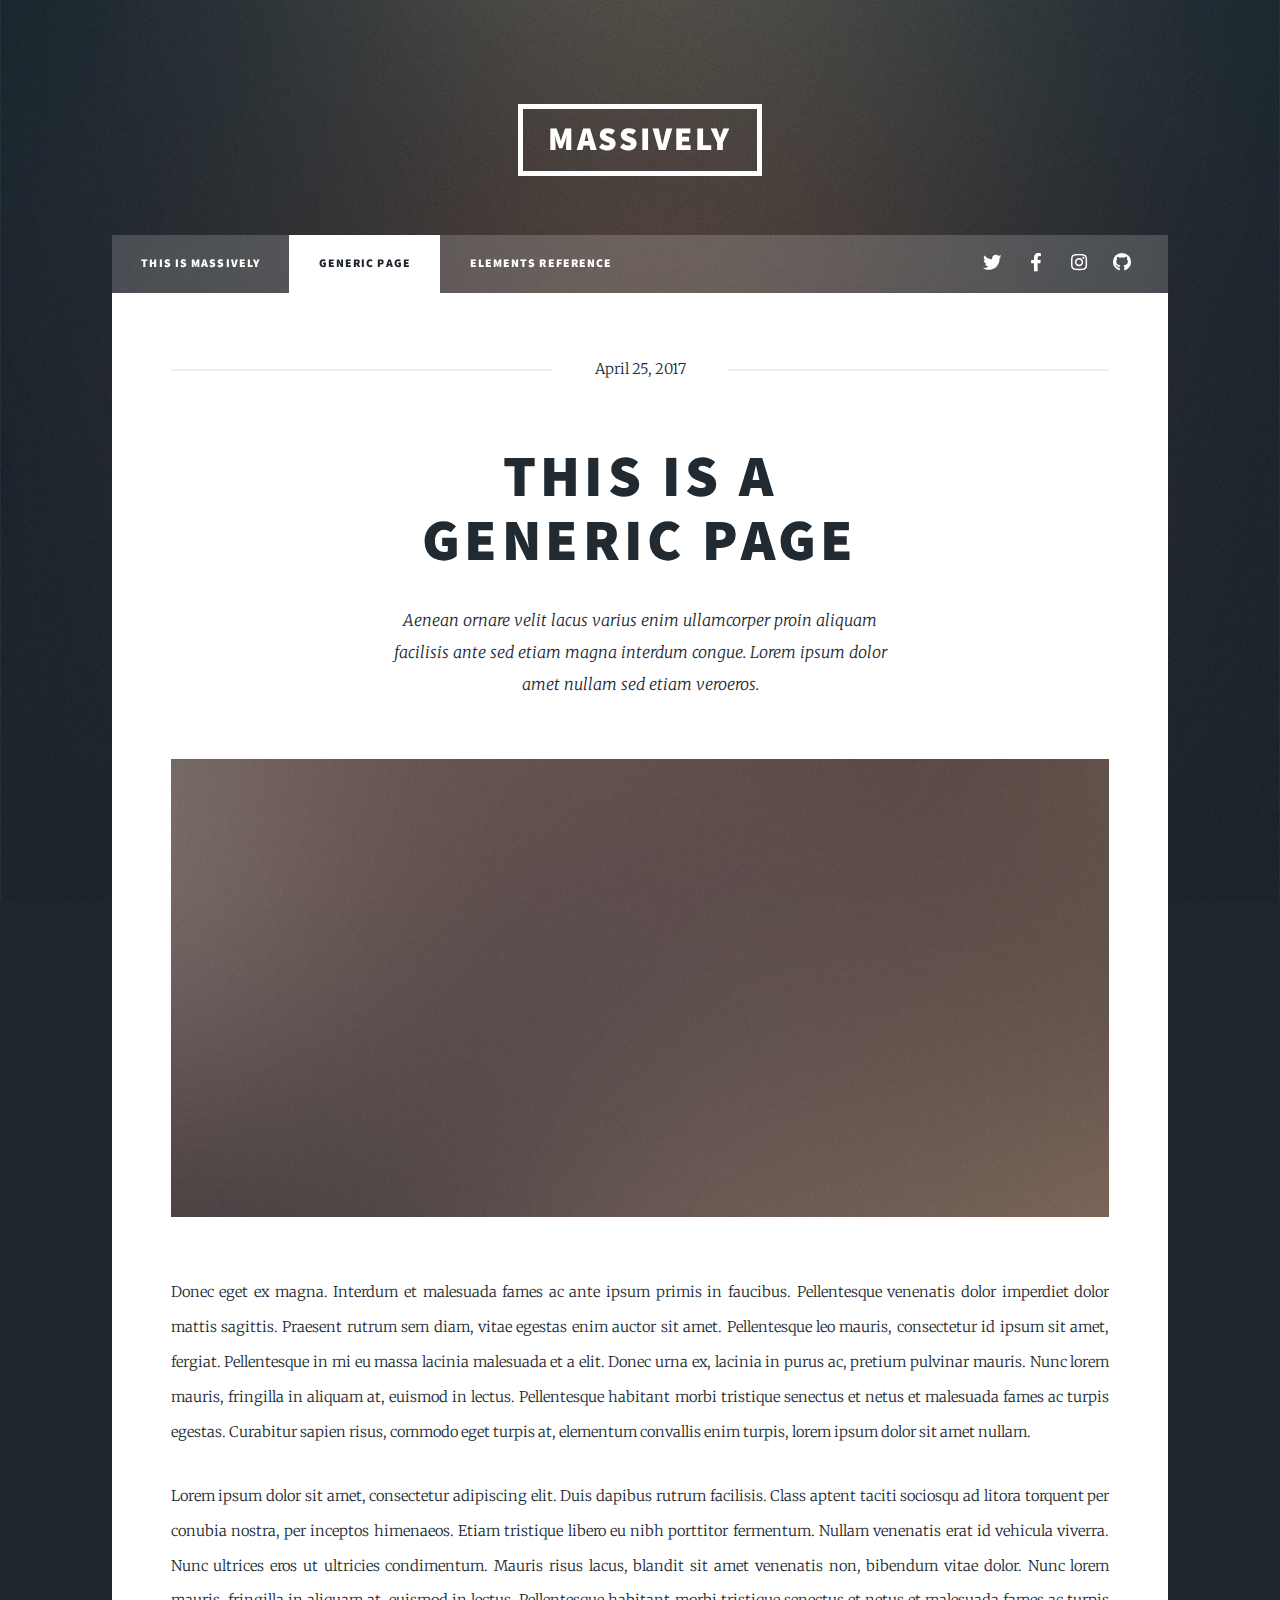
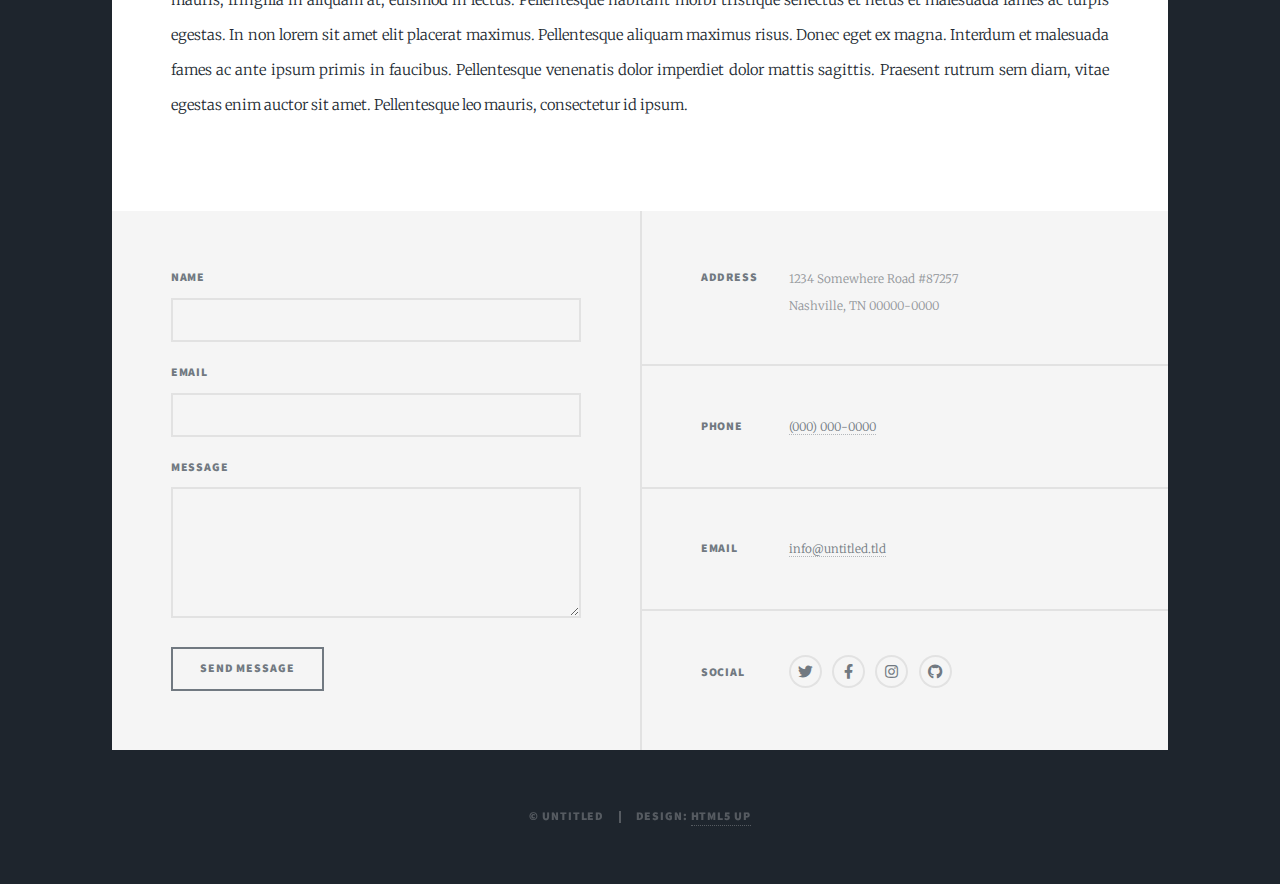
==== generic.html @ 21f93334 "Add files via upload" ====
<!DOCTYPE HTML>
<!--
	Massively by HTML5 UP
	html5up.net | @ajlkn
	Free for personal and commercial use under the CCA 3.0 license (html5up.net/license)
-->
<html>
	<head>
		<title>Generic Page - Massively by HTML5 UP</title>
		<meta charset="utf-8" />
		<meta name="viewport" content="width=device-width, initial-scale=1, user-scalable=no" />
		<link rel="stylesheet" href="assets/css/main.css" />
		<noscript><link rel="stylesheet" href="assets/css/noscript.css" /></noscript>
	</head>
	<body class="is-preload">

		<!-- Wrapper -->
			<div id="wrapper">

				<!-- Header -->
					<header id="header">
						<a href="index.html" class="logo">Massively</a>
					</header>

				<!-- Nav -->
					<nav id="nav">
						<ul class="links">
							<li><a href="index.html">This is Massively</a></li>
							<li class="active"><a href="generic.html">Generic Page</a></li>
							<li><a href="elements.html">Elements Reference</a></li>
						</ul>
						<ul class="icons">
							<li><a href="#" class="icon brands fa-twitter"><span class="label">Twitter</span></a></li>
							<li><a href="#" class="icon brands fa-facebook-f"><span class="label">Facebook</span></a></li>
							<li><a href="#" class="icon brands fa-instagram"><span class="label">Instagram</span></a></li>
							<li><a href="#" class="icon brands fa-github"><span class="label">GitHub</span></a></li>
						</ul>
					</nav>

				<!-- Main -->
					<div id="main">

						<!-- Post -->
							<section class="post">
								<header class="major">
									<span class="date">April 25, 2017</span>
									<h1>This is a<br />
									Generic Page</h1>
									<p>Aenean ornare velit lacus varius enim ullamcorper proin aliquam<br />
									facilisis ante sed etiam magna interdum congue. Lorem ipsum dolor<br />
									amet nullam sed etiam veroeros.</p>
								</header>
								<div class="image main"><img src="images/pic01.jpg" alt="" /></div>
								<p>Donec eget ex magna. Interdum et malesuada fames ac ante ipsum primis in faucibus. Pellentesque venenatis dolor imperdiet dolor mattis sagittis. Praesent rutrum sem diam, vitae egestas enim auctor sit amet. Pellentesque leo mauris, consectetur id ipsum sit amet, fergiat. Pellentesque in mi eu massa lacinia malesuada et a elit. Donec urna ex, lacinia in purus ac, pretium pulvinar mauris. Nunc lorem mauris, fringilla in aliquam at, euismod in lectus. Pellentesque habitant morbi tristique senectus et netus et malesuada fames ac turpis egestas. Curabitur sapien risus, commodo eget turpis at, elementum convallis enim turpis, lorem ipsum dolor sit amet nullam.</p>
								<p>Lorem ipsum dolor sit amet, consectetur adipiscing elit. Duis dapibus rutrum facilisis. Class aptent taciti sociosqu ad litora torquent per conubia nostra, per inceptos himenaeos. Etiam tristique libero eu nibh porttitor fermentum. Nullam venenatis erat id vehicula viverra. Nunc ultrices eros ut ultricies condimentum. Mauris risus lacus, blandit sit amet venenatis non, bibendum vitae dolor. Nunc lorem mauris, fringilla in aliquam at, euismod in lectus. Pellentesque habitant morbi tristique senectus et netus et malesuada fames ac turpis egestas. In non lorem sit amet elit placerat maximus. Pellentesque aliquam maximus risus. Donec eget ex magna. Interdum et malesuada fames ac ante ipsum primis in faucibus. Pellentesque venenatis dolor imperdiet dolor mattis sagittis. Praesent rutrum sem diam, vitae egestas enim auctor sit amet. Pellentesque leo mauris, consectetur id ipsum.</p>
							</section>

					</div>

				<!-- Footer -->
					<footer id="footer">
						<section>
							<form method="post" action="#">
								<div class="fields">
									<div class="field">
										<label for="name">Name</label>
										<input type="text" name="name" id="name" />
									</div>
									<div class="field">
										<label for="email">Email</label>
										<input type="text" name="email" id="email" />
									</div>
									<div class="field">
										<label for="message">Message</label>
										<textarea name="message" id="message" rows="3"></textarea>
									</div>
								</div>
								<ul class="actions">
									<li><input type="submit" value="Send Message" /></li>
								</ul>
							</form>
						</section>
						<section class="split contact">
							<section class="alt">
								<h3>Address</h3>
								<p>1234 Somewhere Road #87257<br />
								Nashville, TN 00000-0000</p>
							</section>
							<section>
								<h3>Phone</h3>
								<p><a href="#">(000) 000-0000</a></p>
							</section>
							<section>
								<h3>Email</h3>
								<p><a href="#">info@untitled.tld</a></p>
							</section>
							<section>
								<h3>Social</h3>
								<ul class="icons alt">
									<li><a href="#" class="icon brands alt fa-twitter"><span class="label">Twitter</span></a></li>
									<li><a href="#" class="icon brands alt fa-facebook-f"><span class="label">Facebook</span></a></li>
									<li><a href="#" class="icon brands alt fa-instagram"><span class="label">Instagram</span></a></li>
									<li><a href="#" class="icon brands alt fa-github"><span class="label">GitHub</span></a></li>
								</ul>
							</section>
						</section>
					</footer>

				<!-- Copyright -->
					<div id="copyright">
						<ul><li>&copy; Untitled</li><li>Design: <a href="https://html5up.net">HTML5 UP</a></li></ul>
					</div>

			</div>

		<!-- Scripts -->
			<script src="assets/js/jquery.min.js"></script>
			<script src="assets/js/jquery.scrollex.min.js"></script>
			<script src="assets/js/jquery.scrolly.min.js"></script>
			<script src="assets/js/browser.min.js"></script>
			<script src="assets/js/breakpoints.min.js"></script>
			<script src="assets/js/util.js"></script>
			<script src="assets/js/main.js"></script>

	</body>
</html>
---- assets/css/main.css ----
@import url(fontawesome-all.min.css);
@import url("https://fonts.googleapis.com/css?family=Merriweather:300,700,300italic,700italic|Source+Sans+Pro:900");

/*
	Massively by HTML5 UP
	html5up.net | @ajlkn
	Free for personal and commercial use under the CCA 3.0 license (html5up.net/license)
*/

html, body, div, span, applet, object,
iframe, h1, h2, h3, h4, h5, h6, p, blockquote,
pre, a, abbr, acronym, address, big, cite,
code, del, dfn, em, img, ins, kbd, q, s, samp,
small, strike, strong, sub, sup, tt, var, b,
u, i, center, dl, dt, dd, ol, ul, li, fieldset,
form, label, legend, table, caption, tbody,
tfoot, thead, tr, th, td, article, aside,
canvas, details, embed, figure, figcaption,
footer, header, hgroup, menu, nav, output, ruby,
section, summary, time, mark, audio, video {
	margin: 0;
	padding: 0;
	border: 0;
	font-size: 100%;
	font: inherit;
	vertical-align: baseline;}

article, aside, details, figcaption, figure,
footer, header, hgroup, menu, nav, section {
	display: block;}

body {
	line-height: 1;
}

ol, ul {
	list-style: none;
}

blockquote, q {
	quotes: none;
}

	blockquote:before, blockquote:after, q:before, q:after {
		content: '';
		content: none;
	}

table {
	border-collapse: collapse;
	border-spacing: 0;
}

body {
	-webkit-text-size-adjust: none;
}

mark {
	background-color: transparent;
	color: inherit;
}

input::-moz-focus-inner {
	border: 0;
	padding: 0;
}

input, select, textarea {
	-moz-appearance: none;
	-webkit-appearance: none;
	-ms-appearance: none;
	appearance: none;
}

/* Basic */

	@-ms-viewport {
		width: device-width;
	}

	body {
		-ms-overflow-style: scrollbar;
	}

	@media screen and (max-width: 480px) {

		html, body {
			min-width: 320px;
		}

	}

	html {
		box-sizing: border-box;
	}

	*, *:before, *:after {
		box-sizing: inherit;
	}

	body {
		background-color: #1e252d;
	}

		body.is-preload *, body.is-preload *:before, body.is-preload *:after {
			-moz-animation: none !important;
			-webkit-animation: none !important;
			-ms-animation: none !important;
			animation: none !important;
			-moz-transition: none !important;
			-webkit-transition: none !important;
			-ms-transition: none !important;
			transition: none !important;
		}

/* Type */

	html {
		font-size: 16pt;
	}

		@media screen and (max-width: 1680px) {

			html {
				font-size: 12pt;
			}

		}

		@media screen and (max-width: 1280px) {

			html {
				font-size: 11pt;
			}

		}

		@media screen and (max-width: 360px) {

			html {
				font-size: 10pt;
			}

		}

	body {
		color: #212931;
	}

	body, input, select, textarea {
		font-family: "Merriweather", Georgia, serif;
		font-weight: 300;
		font-size: 1rem;
		line-height: 2.375;
	}

	a {
		-moz-transition: color 0.2s ease-in-out, background-color 0.2s ease-in-out, border-color 0.2s ease-in-out, box-shadow 0.2s ease-in-out;
		-webkit-transition: color 0.2s ease-in-out, background-color 0.2s ease-in-out, border-color 0.2s ease-in-out, box-shadow 0.2s ease-in-out;
		-ms-transition: color 0.2s ease-in-out, background-color 0.2s ease-in-out, border-color 0.2s ease-in-out, box-shadow 0.2s ease-in-out;
		transition: color 0.2s ease-in-out, background-color 0.2s ease-in-out, border-color 0.2s ease-in-out, box-shadow 0.2s ease-in-out;
		border-bottom: dotted 1px;
		text-decoration: none;
	}

		a:hover {
			border-bottom-color: transparent;
		}

	strong, b {
		font-weight: 600;
	}

	em, i {
		font-style: italic;
	}

	p {
		text-align: justify;
		margin: 0 0 2rem 0;
	}

	h1, h2, h3, h4, h5, h6 {
		font-family: "Source Sans Pro", Helvetica, sans-serif;
		font-weight: 900;
		line-height: 1.5;
		letter-spacing: 0.075em;
		text-transform: uppercase;
		margin: 0 0 1rem 0;
	}

		h1 a, h2 a, h3 a, h4 a, h5 a, h6 a {
			border-bottom: 0;
			color: inherit;
			text-decoration: none;
		}

	h1 {
		font-size: 4rem;
		line-height: 1.1;
		margin: 0 0 2rem 0;
	}

	h2 {
		font-size: 1.75rem;
		line-height: 1.3;
		margin: 0 0 1.5rem 0;
	}

	h3 {
		font-size: 1.25rem;
		margin: 0 0 1.5rem 0;
	}

	h4 {
		font-size: 1rem;
	}

	h5 {
		font-size: 0.9rem;
	}

	h6 {
		font-size: 0.8rem;
	}

	sub {
		font-size: 0.8rem;
		position: relative;
		top: 0.5rem;
	}

	sup {
		font-size: 0.8rem;
		position: relative;
		top: -0.5rem;
	}

	blockquote {
		border-left: solid 4px;
		font-style: italic;
		margin: 0 0 2rem 0;
		padding: 0.5rem 0 0.5rem 2rem;
	}

	code {
		border: solid 2px;
		font-family: "Courier New", monospace;
		font-size: 0.9rem;
		margin: 0 0.25rem;
		padding: 0.25rem 0.65rem;
	}

	pre {
		-webkit-overflow-scrolling: touch;
		font-family: "Courier New", monospace;
		font-size: 0.9rem;
		margin: 0 0 2rem 0;
	}

		pre code {
			display: block;
			line-height: 1.75;
			padding: 1rem 1.5rem;
			overflow-x: auto;
		}

	hr {
		border: 0;
		border-bottom: solid 2px;
		margin: 3rem 0;
	}

		hr.major {
			margin: 5rem 0;
		}

	.align-left {
		text-align: left;
	}

	.align-center {
		text-align: center;
	}

	.align-right {
		text-align: right;
	}

	input, select, textarea {
		color: #212931;
	}

	a {
		color: #212931;
		border-bottom-color: rgba(33, 41, 49, 0.5);
	}

		a:hover {
			border-bottom-color: transparent;
			color: #18bfef !important;
		}

	strong, b {
		color: #212931;
	}

	h1, h2, h3, h4, h5, h6 {
		color: #212931;
	}

	blockquote {
		border-left-color: #eeeeee;
	}

	code {
		background: rgba(220, 220, 220, 0.25);
		border-color: #eeeeee;
	}

	hr {
		border-bottom-color: #eeeeee;
	}

/* Row */

	.row {
		display: flex;
		flex-wrap: wrap;
		box-sizing: border-box;
		align-items: stretch;
	}

		.row > * {
			box-sizing: border-box;
		}

		.row.gtr-uniform > * > :last-child {
			margin-bottom: 0;
		}

		.row.aln-left {
			justify-content: flex-start;
		}

		.row.aln-center {
			justify-content: center;
		}

		.row.aln-right {
			justify-content: flex-end;
		}

		.row.aln-top {
			align-items: flex-start;
		}

		.row.aln-middle {
			align-items: center;
		}

		.row.aln-bottom {
			align-items: flex-end;
		}

		.row > .imp {
			order: -1;
		}

		.row > .col-1 {
			width: 8.33333%;
		}

		.row > .off-1 {
			margin-left: 8.33333%;
		}

		.row > .col-2 {
			width: 16.66667%;
		}

		.row > .off-2 {
			margin-left: 16.66667%;
		}

		.row > .col-3 {
			width: 25%;
		}

		.row > .off-3 {
			margin-left: 25%;
		}

		.row > .col-4 {
			width: 33.33333%;
		}

		.row > .off-4 {
			margin-left: 33.33333%;
		}

		.row > .col-5 {
			width: 41.66667%;
		}

		.row > .off-5 {
			margin-left: 41.66667%;
		}

		.row > .col-6 {
			width: 50%;
		}

		.row > .off-6 {
			margin-left: 50%;
		}

		.row > .col-7 {
			width: 58.33333%;
		}

		.row > .off-7 {
			margin-left: 58.33333%;
		}

		.row > .col-8 {
			width: 66.66667%;
		}

		.row > .off-8 {
			margin-left: 66.66667%;
		}

		.row > .col-9 {
			width: 75%;
		}

		.row > .off-9 {
			margin-left: 75%;
		}

		.row > .col-10 {
			width: 83.33333%;
		}

		.row > .off-10 {
			margin-left: 83.33333%;
		}

		.row > .col-11 {
			width: 91.66667%;
		}

		.row > .off-11 {
			margin-left: 91.66667%;
		}

		.row > .col-12 {
			width: 100%;
		}

		.row > .off-12 {
			margin-left: 100%;
		}

		.row.gtr-0 {
			margin-top: 0;
			margin-left: 0rem;
		}

			.row.gtr-0 > * {
				padding: 0 0 0 0rem;
			}

			.row.gtr-0.gtr-uniform {
				margin-top: 0rem;
			}

				.row.gtr-0.gtr-uniform > * {
					padding-top: 0rem;
				}

		.row.gtr-25 {
			margin-top: 0;
			margin-left: -0.375rem;
		}

			.row.gtr-25 > * {
				padding: 0 0 0 0.375rem;
			}

			.row.gtr-25.gtr-uniform {
				margin-top: -0.375rem;
			}

				.row.gtr-25.gtr-uniform > * {
					padding-top: 0.375rem;
				}

		.row.gtr-50 {
			margin-top: 0;
			margin-left: -0.75rem;
		}

			.row.gtr-50 > * {
				padding: 0 0 0 0.75rem;
			}

			.row.gtr-50.gtr-uniform {
				margin-top: -0.75rem;
			}

				.row.gtr-50.gtr-uniform > * {
					padding-top: 0.75rem;
				}

		.row {
			margin-top: 0;
			margin-left: -1.5rem;
		}

			.row > * {
				padding: 0 0 0 1.5rem;
			}

			.row.gtr-uniform {
				margin-top: -1.5rem;
			}

				.row.gtr-uniform > * {
					padding-top: 1.5rem;
				}

		.row.gtr-150 {
			margin-top: 0;
			margin-left: -2.25rem;
		}

			.row.gtr-150 > * {
				padding: 0 0 0 2.25rem;
			}

			.row.gtr-150.gtr-uniform {
				margin-top: -2.25rem;
			}

				.row.gtr-150.gtr-uniform > * {
					padding-top: 2.25rem;
				}

		.row.gtr-200 {
			margin-top: 0;
			margin-left: -3rem;
		}

			.row.gtr-200 > * {
				padding: 0 0 0 3rem;
			}

			.row.gtr-200.gtr-uniform {
				margin-top: -3rem;
			}

				.row.gtr-200.gtr-uniform > * {
					padding-top: 3rem;
				}

		@media screen and (max-width: 1680px) {

			.row {
				display: flex;
				flex-wrap: wrap;
				box-sizing: border-box;
				align-items: stretch;
			}

				.row > * {
					box-sizing: border-box;
				}

				.row.gtr-uniform > * > :last-child {
					margin-bottom: 0;
				}

				.row.aln-left {
					justify-content: flex-start;
				}

				.row.aln-center {
					justify-content: center;
				}

				.row.aln-right {
					justify-content: flex-end;
				}

				.row.aln-top {
					align-items: flex-start;
				}

				.row.aln-middle {
					align-items: center;
				}

				.row.aln-bottom {
					align-items: flex-end;
				}

				.row > .imp-xlarge {
					order: -1;
				}

				.row > .col-1-xlarge {
					width: 8.33333%;
				}

				.row > .off-1-xlarge {
					margin-left: 8.33333%;
				}

				.row > .col-2-xlarge {
					width: 16.66667%;
				}

				.row > .off-2-xlarge {
					margin-left: 16.66667%;
				}

				.row > .col-3-xlarge {
					width: 25%;
				}

				.row > .off-3-xlarge {
					margin-left: 25%;
				}

				.row > .col-4-xlarge {
					width: 33.33333%;
				}

				.row > .off-4-xlarge {
					margin-left: 33.33333%;
				}

				.row > .col-5-xlarge {
					width: 41.66667%;
				}

				.row > .off-5-xlarge {
					margin-left: 41.66667%;
				}

				.row > .col-6-xlarge {
					width: 50%;
				}

				.row > .off-6-xlarge {
					margin-left: 50%;
				}

				.row > .col-7-xlarge {
					width: 58.33333%;
				}

				.row > .off-7-xlarge {
					margin-left: 58.33333%;
				}

				.row > .col-8-xlarge {
					width: 66.66667%;
				}

				.row > .off-8-xlarge {
					margin-left: 66.66667%;
				}

				.row > .col-9-xlarge {
					width: 75%;
				}

				.row > .off-9-xlarge {
					margin-left: 75%;
				}

				.row > .col-10-xlarge {
					width: 83.33333%;
				}

				.row > .off-10-xlarge {
					margin-left: 83.33333%;
				}

				.row > .col-11-xlarge {
					width: 91.66667%;
				}

				.row > .off-11-xlarge {
					margin-left: 91.66667%;
				}

				.row > .col-12-xlarge {
					width: 100%;
				}

				.row > .off-12-xlarge {
					margin-left: 100%;
				}

				.row.gtr-0 {
					margin-top: 0;
					margin-left: 0rem;
				}

					.row.gtr-0 > * {
						padding: 0 0 0 0rem;
					}

					.row.gtr-0.gtr-uniform {
						margin-top: 0rem;
					}

						.row.gtr-0.gtr-uniform > * {
							padding-top: 0rem;
						}

				.row.gtr-25 {
					margin-top: 0;
					margin-left: -0.375rem;
				}

					.row.gtr-25 > * {
						padding: 0 0 0 0.375rem;
					}

					.row.gtr-25.gtr-uniform {
						margin-top: -0.375rem;
					}

						.row.gtr-25.gtr-uniform > * {
							padding-top: 0.375rem;
						}

				.row.gtr-50 {
					margin-top: 0;
					margin-left: -0.75rem;
				}

					.row.gtr-50 > * {
						padding: 0 0 0 0.75rem;
					}

					.row.gtr-50.gtr-uniform {
						margin-top: -0.75rem;
					}

						.row.gtr-50.gtr-uniform > * {
							padding-top: 0.75rem;
						}

				.row {
					margin-top: 0;
					margin-left: -1.5rem;
				}

					.row > * {
						padding: 0 0 0 1.5rem;
					}

					.row.gtr-uniform {
						margin-top: -1.5rem;
					}

						.row.gtr-uniform > * {
							padding-top: 1.5rem;
						}

				.row.gtr-150 {
					margin-top: 0;
					margin-left: -2.25rem;
				}

					.row.gtr-150 > * {
						padding: 0 0 0 2.25rem;
					}

					.row.gtr-150.gtr-uniform {
						margin-top: -2.25rem;
					}

						.row.gtr-150.gtr-uniform > * {
							padding-top: 2.25rem;
						}

				.row.gtr-200 {
					margin-top: 0;
					margin-left: -3rem;
				}

					.row.gtr-200 > * {
						padding: 0 0 0 3rem;
					}

					.row.gtr-200.gtr-uniform {
						margin-top: -3rem;
					}

						.row.gtr-200.gtr-uniform > * {
							padding-top: 3rem;
						}

		}

		@media screen and (max-width: 1280px) {

			.row {
				display: flex;
				flex-wrap: wrap;
				box-sizing: border-box;
				align-items: stretch;
			}

				.row > * {
					box-sizing: border-box;
				}

				.row.gtr-uniform > * > :last-child {
					margin-bottom: 0;
				}

				.row.aln-left {
					justify-content: flex-start;
				}

				.row.aln-center {
					justify-content: center;
				}

				.row.aln-right {
					justify-content: flex-end;
				}

				.row.aln-top {
					align-items: flex-start;
				}

				.row.aln-middle {
					align-items: center;
				}

				.row.aln-bottom {
					align-items: flex-end;
				}

				.row > .imp-large {
					order: -1;
				}

				.row > .col-1-large {
					width: 8.33333%;
				}

				.row > .off-1-large {
					margin-left: 8.33333%;
				}

				.row > .col-2-large {
					width: 16.66667%;
				}

				.row > .off-2-large {
					margin-left: 16.66667%;
				}

				.row > .col-3-large {
					width: 25%;
				}

				.row > .off-3-large {
					margin-left: 25%;
				}

				.row > .col-4-large {
					width: 33.33333%;
				}

				.row > .off-4-large {
					margin-left: 33.33333%;
				}

				.row > .col-5-large {
					width: 41.66667%;
				}

				.row > .off-5-large {
					margin-left: 41.66667%;
				}

				.row > .col-6-large {
					width: 50%;
				}

				.row > .off-6-large {
					margin-left: 50%;
				}

				.row > .col-7-large {
					width: 58.33333%;
				}

				.row > .off-7-large {
					margin-left: 58.33333%;
				}

				.row > .col-8-large {
					width: 66.66667%;
				}

				.row > .off-8-large {
					margin-left: 66.66667%;
				}

				.row > .col-9-large {
					width: 75%;
				}

				.row > .off-9-large {
					margin-left: 75%;
				}

				.row > .col-10-large {
					width: 83.33333%;
				}

				.row > .off-10-large {
					margin-left: 83.33333%;
				}

				.row > .col-11-large {
					width: 91.66667%;
				}

				.row > .off-11-large {
					margin-left: 91.66667%;
				}

				.row > .col-12-large {
					width: 100%;
				}

				.row > .off-12-large {
					margin-left: 100%;
				}

				.row.gtr-0 {
					margin-top: 0;
					margin-left: 0rem;
				}

					.row.gtr-0 > * {
						padding: 0 0 0 0rem;
					}

					.row.gtr-0.gtr-uniform {
						margin-top: 0rem;
					}

						.row.gtr-0.gtr-uniform > * {
							padding-top: 0rem;
						}

				.row.gtr-25 {
					margin-top: 0;
					margin-left: -0.375rem;
				}

					.row.gtr-25 > * {
						padding: 0 0 0 0.375rem;
					}

					.row.gtr-25.gtr-uniform {
						margin-top: -0.375rem;
					}

						.row.gtr-25.gtr-uniform > * {
							padding-top: 0.375rem;
						}

				.row.gtr-50 {
					margin-top: 0;
					margin-left: -0.75rem;
				}

					.row.gtr-50 > * {
						padding: 0 0 0 0.75rem;
					}

					.row.gtr-50.gtr-uniform {
						margin-top: -0.75rem;
					}

						.row.gtr-50.gtr-uniform > * {
							padding-top: 0.75rem;
						}

				.row {
					margin-top: 0;
					margin-left: -1.5rem;
				}

					.row > * {
						padding: 0 0 0 1.5rem;
					}

					.row.gtr-uniform {
						margin-top: -1.5rem;
					}

						.row.gtr-uniform > * {
							padding-top: 1.5rem;
						}

				.row.gtr-150 {
					margin-top: 0;
					margin-left: -2.25rem;
				}

					.row.gtr-150 > * {
						padding: 0 0 0 2.25rem;
					}

					.row.gtr-150.gtr-uniform {
						margin-top: -2.25rem;
					}

						.row.gtr-150.gtr-uniform > * {
							padding-top: 2.25rem;
						}

				.row.gtr-200 {
					margin-top: 0;
					margin-left: -3rem;
				}

					.row.gtr-200 > * {
						padding: 0 0 0 3rem;
					}

					.row.gtr-200.gtr-uniform {
						margin-top: -3rem;
					}

						.row.gtr-200.gtr-uniform > * {
							padding-top: 3rem;
						}

		}

		@media screen and (max-width: 980px) {

			.row {
				display: flex;
				flex-wrap: wrap;
				box-sizing: border-box;
				align-items: stretch;
			}

				.row > * {
					box-sizing: border-box;
				}

				.row.gtr-uniform > * > :last-child {
					margin-bottom: 0;
				}

				.row.aln-left {
					justify-content: flex-start;
				}

				.row.aln-center {
					justify-content: center;
				}

				.row.aln-right {
					justify-content: flex-end;
				}

				.row.aln-top {
					align-items: flex-start;
				}

				.row.aln-middle {
					align-items: center;
				}

				.row.aln-bottom {
					align-items: flex-end;
				}

				.row > .imp-medium {
					order: -1;
				}

				.row > .col-1-medium {
					width: 8.33333%;
				}

				.row > .off-1-medium {
					margin-left: 8.33333%;
				}

				.row > .col-2-medium {
					width: 16.66667%;
				}

				.row > .off-2-medium {
					margin-left: 16.66667%;
				}

				.row > .col-3-medium {
					width: 25%;
				}

				.row > .off-3-medium {
					margin-left: 25%;
				}

				.row > .col-4-medium {
					width: 33.33333%;
				}

				.row > .off-4-medium {
					margin-left: 33.33333%;
				}

				.row > .col-5-medium {
					width: 41.66667%;
				}

				.row > .off-5-medium {
					margin-left: 41.66667%;
				}

				.row > .col-6-medium {
					width: 50%;
				}

				.row > .off-6-medium {
					margin-left: 50%;
				}

				.row > .col-7-medium {
					width: 58.33333%;
				}

				.row > .off-7-medium {
					margin-left: 58.33333%;
				}

				.row > .col-8-medium {
					width: 66.66667%;
				}

				.row > .off-8-medium {
					margin-left: 66.66667%;
				}

				.row > .col-9-medium {
					width: 75%;
				}

				.row > .off-9-medium {
					margin-left: 75%;
				}

				.row > .col-10-medium {
					width: 83.33333%;
				}

				.row > .off-10-medium {
					margin-left: 83.33333%;
				}

				.row > .col-11-medium {
					width: 91.66667%;
				}

				.row > .off-11-medium {
					margin-left: 91.66667%;
				}

				.row > .col-12-medium {
					width: 100%;
				}

				.row > .off-12-medium {
					margin-left: 100%;
				}

				.row.gtr-0 {
					margin-top: 0;
					margin-left: 0rem;
				}

					.row.gtr-0 > * {
						padding: 0 0 0 0rem;
					}

					.row.gtr-0.gtr-uniform {
						margin-top: 0rem;
					}

						.row.gtr-0.gtr-uniform > * {
							padding-top: 0rem;
						}

				.row.gtr-25 {
					margin-top: 0;
					margin-left: -0.375rem;
				}

					.row.gtr-25 > * {
						padding: 0 0 0 0.375rem;
					}

					.row.gtr-25.gtr-uniform {
						margin-top: -0.375rem;
					}

						.row.gtr-25.gtr-uniform > * {
							padding-top: 0.375rem;
						}

				.row.gtr-50 {
					margin-top: 0;
					margin-left: -0.75rem;
				}

					.row.gtr-50 > * {
						padding: 0 0 0 0.75rem;
					}

					.row.gtr-50.gtr-uniform {
						margin-top: -0.75rem;
					}

						.row.gtr-50.gtr-uniform > * {
							padding-top: 0.75rem;
						}

				.row {
					margin-top: 0;
					margin-left: -1.5rem;
				}

					.row > * {
						padding: 0 0 0 1.5rem;
					}

					.row.gtr-uniform {
						margin-top: -1.5rem;
					}

						.row.gtr-uniform > * {
							padding-top: 1.5rem;
						}

				.row.gtr-150 {
					margin-top: 0;
					margin-left: -2.25rem;
				}

					.row.gtr-150 > * {
						padding: 0 0 0 2.25rem;
					}

					.row.gtr-150.gtr-uniform {
						margin-top: -2.25rem;
					}

						.row.gtr-150.gtr-uniform > * {
							padding-top: 2.25rem;
						}

				.row.gtr-200 {
					margin-top: 0;
					margin-left: -3rem;
				}

					.row.gtr-200 > * {
						padding: 0 0 0 3rem;
					}

					.row.gtr-200.gtr-uniform {
						margin-top: -3rem;
					}

						.row.gtr-200.gtr-uniform > * {
							padding-top: 3rem;
						}

		}

		@media screen and (max-width: 736px) {

			.row {
				display: flex;
				flex-wrap: wrap;
				box-sizing: border-box;
				align-items: stretch;
			}

				.row > * {
					box-sizing: border-box;
				}

				.row.gtr-uniform > * > :last-child {
					margin-bottom: 0;
				}

				.row.aln-left {
					justify-content: flex-start;
				}

				.row.aln-center {
					justify-content: center;
				}

				.row.aln-right {
					justify-content: flex-end;
				}

				.row.aln-top {
					align-items: flex-start;
				}

				.row.aln-middle {
					align-items: center;
				}

				.row.aln-bottom {
					align-items: flex-end;
				}

				.row > .imp-small {
					order: -1;
				}

				.row > .col-1-small {
					width: 8.33333%;
				}

				.row > .off-1-small {
					margin-left: 8.33333%;
				}

				.row > .col-2-small {
					width: 16.66667%;
				}

				.row > .off-2-small {
					margin-left: 16.66667%;
				}

				.row > .col-3-small {
					width: 25%;
				}

				.row > .off-3-small {
					margin-left: 25%;
				}

				.row > .col-4-small {
					width: 33.33333%;
				}

				.row > .off-4-small {
					margin-left: 33.33333%;
				}

				.row > .col-5-small {
					width: 41.66667%;
				}

				.row > .off-5-small {
					margin-left: 41.66667%;
				}

				.row > .col-6-small {
					width: 50%;
				}

				.row > .off-6-small {
					margin-left: 50%;
				}

				.row > .col-7-small {
					width: 58.33333%;
				}

				.row > .off-7-small {
					margin-left: 58.33333%;
				}

				.row > .col-8-small {
					width: 66.66667%;
				}

				.row > .off-8-small {
					margin-left: 66.66667%;
				}

				.row > .col-9-small {
					width: 75%;
				}

				.row > .off-9-small {
					margin-left: 75%;
				}

				.row > .col-10-small {
					width: 83.33333%;
				}

				.row > .off-10-small {
					margin-left: 83.33333%;
				}

				.row > .col-11-small {
					width: 91.66667%;
				}

				.row > .off-11-small {
					margin-left: 91.66667%;
				}

				.row > .col-12-small {
					width: 100%;
				}

				.row > .off-12-small {
					margin-left: 100%;
				}

				.row.gtr-0 {
					margin-top: 0;
					margin-left: 0rem;
				}

					.row.gtr-0 > * {
						padding: 0 0 0 0rem;
					}

					.row.gtr-0.gtr-uniform {
						margin-top: 0rem;
					}

						.row.gtr-0.gtr-uniform > * {
							padding-top: 0rem;
						}

				.row.gtr-25 {
					margin-top: 0;
					margin-left: -0.375rem;
				}

					.row.gtr-25 > * {
						padding: 0 0 0 0.375rem;
					}

					.row.gtr-25.gtr-uniform {
						margin-top: -0.375rem;
					}

						.row.gtr-25.gtr-uniform > * {
							padding-top: 0.375rem;
						}

				.row.gtr-50 {
					margin-top: 0;
					margin-left: -0.75rem;
				}

					.row.gtr-50 > * {
						padding: 0 0 0 0.75rem;
					}

					.row.gtr-50.gtr-uniform {
						margin-top: -0.75rem;
					}

						.row.gtr-50.gtr-uniform > * {
							padding-top: 0.75rem;
						}

				.row {
					margin-top: 0;
					margin-left: -1.5rem;
				}

					.row > * {
						padding: 0 0 0 1.5rem;
					}

					.row.gtr-uniform {
						margin-top: -1.5rem;
					}

						.row.gtr-uniform > * {
							padding-top: 1.5rem;
						}

				.row.gtr-150 {
					margin-top: 0;
					margin-left: -2.25rem;
				}

					.row.gtr-150 > * {
						padding: 0 0 0 2.25rem;
					}

					.row.gtr-150.gtr-uniform {
						margin-top: -2.25rem;
					}

						.row.gtr-150.gtr-uniform > * {
							padding-top: 2.25rem;
						}

				.row.gtr-200 {
					margin-top: 0;
					margin-left: -3rem;
				}

					.row.gtr-200 > * {
						padding: 0 0 0 3rem;
					}

					.row.gtr-200.gtr-uniform {
						margin-top: -3rem;
					}

						.row.gtr-200.gtr-uniform > * {
							padding-top: 3rem;
						}

		}

		@media screen and (max-width: 480px) {

			.row {
				display: flex;
				flex-wrap: wrap;
				box-sizing: border-box;
				align-items: stretch;
			}

				.row > * {
					box-sizing: border-box;
				}

				.row.gtr-uniform > * > :last-child {
					margin-bottom: 0;
				}

				.row.aln-left {
					justify-content: flex-start;
				}

				.row.aln-center {
					justify-content: center;
				}

				.row.aln-right {
					justify-content: flex-end;
				}

				.row.aln-top {
					align-items: flex-start;
				}

				.row.aln-middle {
					align-items: center;
				}

				.row.aln-bottom {
					align-items: flex-end;
				}

				.row > .imp-xsmall {
					order: -1;
				}

				.row > .col-1-xsmall {
					width: 8.33333%;
				}

				.row > .off-1-xsmall {
					margin-left: 8.33333%;
				}

				.row > .col-2-xsmall {
					width: 16.66667%;
				}

				.row > .off-2-xsmall {
					margin-left: 16.66667%;
				}

				.row > .col-3-xsmall {
					width: 25%;
				}

				.row > .off-3-xsmall {
					margin-left: 25%;
				}

				.row > .col-4-xsmall {
					width: 33.33333%;
				}

				.row > .off-4-xsmall {
					margin-left: 33.33333%;
				}

				.row > .col-5-xsmall {
					width: 41.66667%;
				}

				.row > .off-5-xsmall {
					margin-left: 41.66667%;
				}

				.row > .col-6-xsmall {
					width: 50%;
				}

				.row > .off-6-xsmall {
					margin-left: 50%;
				}

				.row > .col-7-xsmall {
					width: 58.33333%;
				}

				.row > .off-7-xsmall {
					margin-left: 58.33333%;
				}

				.row > .col-8-xsmall {
					width: 66.66667%;
				}

				.row > .off-8-xsmall {
					margin-left: 66.66667%;
				}

				.row > .col-9-xsmall {
					width: 75%;
				}

				.row > .off-9-xsmall {
					margin-left: 75%;
				}

				.row > .col-10-xsmall {
					width: 83.33333%;
				}

				.row > .off-10-xsmall {
					margin-left: 83.33333%;
				}

				.row > .col-11-xsmall {
					width: 91.66667%;
				}

				.row > .off-11-xsmall {
					margin-left: 91.66667%;
				}

				.row > .col-12-xsmall {
					width: 100%;
				}

				.row > .off-12-xsmall {
					margin-left: 100%;
				}

				.row.gtr-0 {
					margin-top: 0;
					margin-left: 0rem;
				}

					.row.gtr-0 > * {
						padding: 0 0 0 0rem;
					}

					.row.gtr-0.gtr-uniform {
						margin-top: 0rem;
					}

						.row.gtr-0.gtr-uniform > * {
							padding-top: 0rem;
						}

				.row.gtr-25 {
					margin-top: 0;
					margin-left: -0.375rem;
				}

					.row.gtr-25 > * {
						padding: 0 0 0 0.375rem;
					}

					.row.gtr-25.gtr-uniform {
						margin-top: -0.375rem;
					}

						.row.gtr-25.gtr-uniform > * {
							padding-top: 0.375rem;
						}

				.row.gtr-50 {
					margin-top: 0;
					margin-left: -0.75rem;
				}

					.row.gtr-50 > * {
						padding: 0 0 0 0.75rem;
					}

					.row.gtr-50.gtr-uniform {
						margin-top: -0.75rem;
					}

						.row.gtr-50.gtr-uniform > * {
							padding-top: 0.75rem;
						}

				.row {
					margin-top: 0;
					margin-left: -1.5rem;
				}

					.row > * {
						padding: 0 0 0 1.5rem;
					}

					.row.gtr-uniform {
						margin-top: -1.5rem;
					}

						.row.gtr-uniform > * {
							padding-top: 1.5rem;
						}

				.row.gtr-150 {
					margin-top: 0;
					margin-left: -2.25rem;
				}

					.row.gtr-150 > * {
						padding: 0 0 0 2.25rem;
					}

					.row.gtr-150.gtr-uniform {
						margin-top: -2.25rem;
					}

						.row.gtr-150.gtr-uniform > * {
							padding-top: 2.25rem;
						}

				.row.gtr-200 {
					margin-top: 0;
					margin-left: -3rem;
				}

					.row.gtr-200 > * {
						padding: 0 0 0 3rem;
					}

					.row.gtr-200.gtr-uniform {
						margin-top: -3rem;
					}

						.row.gtr-200.gtr-uniform > * {
							padding-top: 3rem;
						}

		}

		@media screen and (max-width: 360px) {

			.row {
				display: flex;
				flex-wrap: wrap;
				box-sizing: border-box;
				align-items: stretch;
			}

				.row > * {
					box-sizing: border-box;
				}

				.row.gtr-uniform > * > :last-child {
					margin-bottom: 0;
				}

				.row.aln-left {
					justify-content: flex-start;
				}

				.row.aln-center {
					justify-content: center;
				}

				.row.aln-right {
					justify-content: flex-end;
				}

				.row.aln-top {
					align-items: flex-start;
				}

				.row.aln-middle {
					align-items: center;
				}

				.row.aln-bottom {
					align-items: flex-end;
				}

				.row > .imp-xxsmall {
					order: -1;
				}

				.row > .col-1-xxsmall {
					width: 8.33333%;
				}

				.row > .off-1-xxsmall {
					margin-left: 8.33333%;
				}

				.row > .col-2-xxsmall {
					width: 16.66667%;
				}

				.row > .off-2-xxsmall {
					margin-left: 16.66667%;
				}

				.row > .col-3-xxsmall {
					width: 25%;
				}

				.row > .off-3-xxsmall {
					margin-left: 25%;
				}

				.row > .col-4-xxsmall {
					width: 33.33333%;
				}

				.row > .off-4-xxsmall {
					margin-left: 33.33333%;
				}

				.row > .col-5-xxsmall {
					width: 41.66667%;
				}

				.row > .off-5-xxsmall {
					margin-left: 41.66667%;
				}

				.row > .col-6-xxsmall {
					width: 50%;
				}

				.row > .off-6-xxsmall {
					margin-left: 50%;
				}

				.row > .col-7-xxsmall {
					width: 58.33333%;
				}

				.row > .off-7-xxsmall {
					margin-left: 58.33333%;
				}

				.row > .col-8-xxsmall {
					width: 66.66667%;
				}

				.row > .off-8-xxsmall {
					margin-left: 66.66667%;
				}

				.row > .col-9-xxsmall {
					width: 75%;
				}

				.row > .off-9-xxsmall {
					margin-left: 75%;
				}

				.row > .col-10-xxsmall {
					width: 83.33333%;
				}

				.row > .off-10-xxsmall {
					margin-left: 83.33333%;
				}

				.row > .col-11-xxsmall {
					width: 91.66667%;
				}

				.row > .off-11-xxsmall {
					margin-left: 91.66667%;
				}

				.row > .col-12-xxsmall {
					width: 100%;
				}

				.row > .off-12-xxsmall {
					margin-left: 100%;
				}

				.row.gtr-0 {
					margin-top: 0;
					margin-left: 0rem;
				}

					.row.gtr-0 > * {
						padding: 0 0 0 0rem;
					}

					.row.gtr-0.gtr-uniform {
						margin-top: 0rem;
					}

						.row.gtr-0.gtr-uniform > * {
							padding-top: 0rem;
						}

				.row.gtr-25 {
					margin-top: 0;
					margin-left: -0.375rem;
				}

					.row.gtr-25 > * {
						padding: 0 0 0 0.375rem;
					}

					.row.gtr-25.gtr-uniform {
						margin-top: -0.375rem;
					}

						.row.gtr-25.gtr-uniform > * {
							padding-top: 0.375rem;
						}

				.row.gtr-50 {
					margin-top: 0;
					margin-left: -0.75rem;
				}

					.row.gtr-50 > * {
						padding: 0 0 0 0.75rem;
					}

					.row.gtr-50.gtr-uniform {
						margin-top: -0.75rem;
					}

						.row.gtr-50.gtr-uniform > * {
							padding-top: 0.75rem;
						}

				.row {
					margin-top: 0;
					margin-left: -1.5rem;
				}

					.row > * {
						padding: 0 0 0 1.5rem;
					}

					.row.gtr-uniform {
						margin-top: -1.5rem;
					}

						.row.gtr-uniform > * {
							padding-top: 1.5rem;
						}

				.row.gtr-150 {
					margin-top: 0;
					margin-left: -2.25rem;
				}

					.row.gtr-150 > * {
						padding: 0 0 0 2.25rem;
					}

					.row.gtr-150.gtr-uniform {
						margin-top: -2.25rem;
					}

						.row.gtr-150.gtr-uniform > * {
							padding-top: 2.25rem;
						}

				.row.gtr-200 {
					margin-top: 0;
					margin-left: -3rem;
				}

					.row.gtr-200 > * {
						padding: 0 0 0 3rem;
					}

					.row.gtr-200.gtr-uniform {
						margin-top: -3rem;
					}

						.row.gtr-200.gtr-uniform > * {
							padding-top: 3rem;
						}

		}

/* Box */

	.box {
		border: solid 2px;
		margin-bottom: 2rem;
		padding: 1.5rem;
	}

		.box > :last-child,
		.box > :last-child > :last-child,
		.box > :last-child > :last-child > :last-child {
			margin-bottom: 0;
		}

		.box.alt {
			border: 0;
			border-radius: 0;
			padding: 0;
		}

	.box {
		border-color: #eeeeee;
	}

/* Button */

	input[type="submit"],
	input[type="reset"],
	input[type="button"],
	button,
	.button {
		-moz-appearance: none;
		-webkit-appearance: none;
		-ms-appearance: none;
		appearance: none;
		-moz-transition: background-color 0.2s ease-in-out, box-shadow 0.2s ease-in-out, color 0.2s ease-in-out;
		-webkit-transition: background-color 0.2s ease-in-out, box-shadow 0.2s ease-in-out, color 0.2s ease-in-out;
		-ms-transition: background-color 0.2s ease-in-out, box-shadow 0.2s ease-in-out, color 0.2s ease-in-out;
		transition: background-color 0.2s ease-in-out, box-shadow 0.2s ease-in-out, color 0.2s ease-in-out;
		border: 0;
		border-radius: 0;
		cursor: pointer;
		display: inline-block;
		font-family: "Source Sans Pro", Helvetica, sans-serif;
		font-size: 0.8rem;
		font-weight: 900;
		letter-spacing: 0.075em;
		height: 3rem;
		line-height: 3rem;
		padding: 0 2rem;
		text-align: center;
		text-decoration: none;
		text-transform: uppercase;
		white-space: nowrap;
	}

		input[type="submit"].icon:before,
		input[type="reset"].icon:before,
		input[type="button"].icon:before,
		button.icon:before,
		.button.icon:before {
			margin-right: 0.5rem;
		}

		input[type="submit"].icon.solo,
		input[type="reset"].icon.solo,
		input[type="button"].icon.solo,
		button.icon.solo,
		.button.icon.solo {
			position: relative;
			width: 4rem;
			height: 4rem;
			line-height: 4rem;
			border-radius: 4rem;
			text-indent: 4rem;
			overflow: hidden;
			padding: 0;
			white-space: nowrap;
		}

			input[type="submit"].icon.solo:before,
			input[type="reset"].icon.solo:before,
			input[type="button"].icon.solo:before,
			button.icon.solo:before,
			.button.icon.solo:before {
				position: absolute;
				display: block;
				top: 0;
				left: 0;
				width: inherit;
				height: inherit;
				line-height: inherit;
				font-size: 1.25rem;
				margin-right: 0;
				text-align: center;
				text-indent: 0;
			}

		input[type="submit"].fit,
		input[type="reset"].fit,
		input[type="button"].fit,
		button.fit,
		.button.fit {
			width: 100%;
		}

		input[type="submit"].small,
		input[type="reset"].small,
		input[type="button"].small,
		button.small,
		.button.small {
			font-size: 0.7rem;
			height: 2.5rem;
			line-height: 2.5rem;
			padding: 0 1.5rem;
		}

		input[type="submit"].large,
		input[type="reset"].large,
		input[type="button"].large,
		button.large,
		.button.large {
			font-size: 0.9rem;
			height: 3.5rem;
			line-height: 3.5rem;
			padding: 0 2.75rem;
		}

		@media screen and (max-width: 980px) {

			input[type="submit"],
			input[type="reset"],
			input[type="button"],
			button,
			.button {
				font-size: 0.9rem;
				height: 3.25rem;
				line-height: 3.25rem;
			}

				input[type="submit"].large,
				input[type="reset"].large,
				input[type="button"].large,
				button.large,
				.button.large {
					font-size: 1rem;
					height: 3.75rem;
					line-height: 3.75rem;
				}

		}

		input[type="submit"].disabled, input[type="submit"]:disabled,
		input[type="reset"].disabled,
		input[type="reset"]:disabled,
		input[type="button"].disabled,
		input[type="button"]:disabled,
		button.disabled,
		button:disabled,
		.button.disabled,
		.button:disabled {
			pointer-events: none;
			opacity: 0.25;
		}

	input[type="submit"],
	input[type="reset"],
	input[type="button"],
	button,
	.button {
		background-color: transparent;
		box-shadow: inset 0 0 0 2px #212931;
		color: #212931 !important;
	}

		input[type="submit"]:hover,
		input[type="reset"]:hover,
		input[type="button"]:hover,
		button:hover,
		.button:hover {
			box-shadow: inset 0 0 0 2px #18bfef;
			color: #18bfef !important;
		}

		input[type="submit"].primary,
		input[type="reset"].primary,
		input[type="button"].primary,
		button.primary,
		.button.primary {
			background-color: #212931;
			box-shadow: none;
			color: #ffffff !important;
		}

			input[type="submit"].primary:hover,
			input[type="reset"].primary:hover,
			input[type="button"].primary:hover,
			button.primary:hover,
			.button.primary:hover {
				background-color: #18bfef;
			}

/* Form */

	form {
		margin: 0 0 2rem 0;
	}

		form > :last-child {
			margin-bottom: 0;
		}

		form > .fields {
			display: -moz-flex;
			display: -webkit-flex;
			display: -ms-flex;
			display: flex;
			-moz-flex-wrap: wrap;
			-webkit-flex-wrap: wrap;
			-ms-flex-wrap: wrap;
			flex-wrap: wrap;
			width: calc(100% + 3rem);
			margin: -1.5rem 0 2rem -1.5rem;
		}

			form > .fields > .field {
				-moz-flex-grow: 0;
				-webkit-flex-grow: 0;
				-ms-flex-grow: 0;
				flex-grow: 0;
				-moz-flex-shrink: 0;
				-webkit-flex-shrink: 0;
				-ms-flex-shrink: 0;
				flex-shrink: 0;
				padding: 1.5rem 0 0 1.5rem;
				width: calc(100% - 1.5rem);
			}

				form > .fields > .field.half {
					width: calc(50% - 0.75rem);
				}

				form > .fields > .field.third {
					width: calc(100%/3 - 0.5rem);
				}

				form > .fields > .field.quarter {
					width: calc(25% - 0.375rem);
				}

		@media screen and (max-width: 480px) {

			form > .fields {
				width: calc(100% + 3rem);
				margin: -1.5rem 0 2rem -1.5rem;
			}

				form > .fields > .field {
					padding: 1.5rem 0 0 1.5rem;
					width: calc(100% - 1.5rem);
				}

					form > .fields > .field.half {
						width: calc(100% - 1.5rem);
					}

					form > .fields > .field.third {
						width: calc(100% - 1.5rem);
					}

					form > .fields > .field.quarter {
						width: calc(100% - 1.5rem);
					}

		}

	label {
		display: block;
		font-family: "Source Sans Pro", Helvetica, sans-serif;
		font-weight: 900;
		line-height: 1.5;
		letter-spacing: 0.075em;
		font-size: 0.8rem;
		text-transform: uppercase;
		margin: 0 0 0.75rem 0;
	}

		@media screen and (max-width: 980px) {

			label {
				font-size: 0.9rem;
			}

		}

	input[type="text"],
	input[type="password"],
	input[type="email"],
	select,
	textarea {
		-moz-appearance: none;
		-webkit-appearance: none;
		-ms-appearance: none;
		appearance: none;
		background: transparent;
		border-radius: 0;
		border: solid 2px;
		color: inherit;
		display: block;
		outline: 0;
		padding: 0 1rem;
		text-decoration: none;
		width: 100%;
	}

		input[type="text"]:invalid,
		input[type="password"]:invalid,
		input[type="email"]:invalid,
		select:invalid,
		textarea:invalid {
			box-shadow: none;
		}

	select {
		background-size: 1.25rem;
		background-repeat: no-repeat;
		background-position: calc(100% - 1rem) center;
		height: 3rem;
		padding-right: 3rem;
		text-overflow: ellipsis;
	}

		select:focus::-ms-value {
			background-color: transparent;
		}

		select::-ms-expand {
			display: none;
		}

	input[type="text"],
	input[type="password"],
	input[type="email"],
	select {
		height: 3rem;
	}

	textarea {
		padding: 0.75rem 1rem;
	}

	input[type="checkbox"],
	input[type="radio"] {
		-moz-appearance: none;
		-webkit-appearance: none;
		-ms-appearance: none;
		appearance: none;
		display: block;
		float: left;
		margin-right: -2rem;
		opacity: 0;
		width: 1rem;
		z-index: -1;
	}

		input[type="checkbox"] + label,
		input[type="radio"] + label {
			text-decoration: none;
			cursor: pointer;
			display: inline-block;
			font-size: 1rem;
			letter-spacing: 0;
			font-family: "Merriweather", Georgia, serif;
			text-transform: none;
			font-weight: 300;
			padding-left: 2.8rem;
			padding-right: 1rem;
			position: relative;
		}

			input[type="checkbox"] + label:before,
			input[type="radio"] + label:before {
				-moz-osx-font-smoothing: grayscale;
				-webkit-font-smoothing: antialiased;
				display: inline-block;
				font-style: normal;
				font-variant: normal;
				text-rendering: auto;
				line-height: 1;
				text-transform: none !important;
				font-family: 'Font Awesome 5 Free';
				font-weight: 900;
			}

			input[type="checkbox"] + label:before,
			input[type="radio"] + label:before {
				border-radius: 0;
				border: solid 2px;
				content: '';
				display: inline-block;
				font-size: 0.8rem;
				height: 1.8rem;
				left: 0;
				line-height: 1.65rem;
				position: absolute;
				text-align: center;
				top: -0.125rem;
				width: 1.8rem;
			}

		input[type="checkbox"]:checked + label:before,
		input[type="radio"]:checked + label:before {
			content: '\f00c';
		}

	input[type="checkbox"] + label:before {
		border-radius: 0;
	}

	input[type="radio"] + label:before {
		border-radius: 100%;
	}

	::-webkit-input-placeholder {
		opacity: 1.0;
	}

	:-moz-placeholder {
		opacity: 1.0;
	}

	::-moz-placeholder {
		opacity: 1.0;
	}

	:-ms-input-placeholder {
		opacity: 1.0;
	}

	label {
		color: #212931;
	}

	input[type="text"],
	input[type="password"],
	input[type="email"],
	select,
	textarea {
		border-color: #eeeeee;
	}

		input[type="text"]:focus,
		input[type="password"]:focus,
		input[type="email"]:focus,
		select:focus,
		textarea:focus {
			border-color: #18bfef;
		}

	select {
		background-image: url("data:image/svg+xml;charset=utf8,%3Csvg xmlns='http://www.w3.org/2000/svg' width='40' height='40' preserveAspectRatio='none' viewBox='0 0 40 40'%3E%3Cpath d='M9.4,12.3l10.4,10.4l10.4-10.4c0.2-0.2,0.5-0.4,0.9-0.4c0.3,0,0.6,0.1,0.9,0.4l3.3,3.3c0.2,0.2,0.4,0.5,0.4,0.9 c0,0.4-0.1,0.6-0.4,0.9L20.7,31.9c-0.2,0.2-0.5,0.4-0.9,0.4c-0.3,0-0.6-0.1-0.9-0.4L4.3,17.3c-0.2-0.2-0.4-0.5-0.4-0.9 c0-0.4,0.1-0.6,0.4-0.9l3.3-3.3c0.2-0.2,0.5-0.4,0.9-0.4S9.1,12.1,9.4,12.3z' fill='%23eeeeee' /%3E%3C/svg%3E");
	}

		select option {
			background-color: #ffffff;
			color: #212931;
		}

	.select-wrapper:before {
		color: #eeeeee;
	}

	input[type="checkbox"] + label,
	input[type="radio"] + label {
		color: #212931;
	}

		input[type="checkbox"] + label:before,
		input[type="radio"] + label:before {
			border-color: #eeeeee;
		}

	input[type="checkbox"]:checked + label:before,
	input[type="radio"]:checked + label:before {
		background-color: #212931;
		border-color: #212931;
		color: #ffffff;
	}

	input[type="checkbox"]:focus + label:before,
	input[type="radio"]:focus + label:before {
		border-color: #18bfef;
	}

	::-webkit-input-placeholder {
		color: #909498 !important;
	}

	:-moz-placeholder {
		color: #909498 !important;
	}

	::-moz-placeholder {
		color: #909498 !important;
	}

	:-ms-input-placeholder {
		color: #909498 !important;
	}

	.formerize-placeholder {
		color: #909498 !important;
	}

/* Icon */

	.icon {
		text-decoration: none;
		border-bottom: none;
		position: relative;
	}

		.icon:before {
			-moz-osx-font-smoothing: grayscale;
			-webkit-font-smoothing: antialiased;
			display: inline-block;
			font-style: normal;
			font-variant: normal;
			text-rendering: auto;
			line-height: 1;
			text-transform: none !important;
			font-family: 'Font Awesome 5 Free';
			font-weight: 400;
		}

		.icon > .label {
			display: none;
		}

		.icon:before {
			line-height: inherit;
		}

		.icon.solid:before {
			font-weight: 900;
		}

		.icon.brands:before {
			font-family: 'Font Awesome 5 Brands';
		}

/* Image */

	.image {
		border: 0;
		display: inline-block;
		position: relative;
	}

		.image img {
			display: block;
		}

		.image.left, .image.right {
			max-width: 40%;
		}

			.image.left img, .image.right img {
				width: 100%;
			}

		.image.left {
			float: left;
			margin: 0 2rem 2rem 0;
			top: 0.75rem;
		}

		.image.right {
			float: right;
			margin: 0 0 2rem 2rem;
			top: 0.75rem;
		}

		.image.fit {
			display: block;
			margin: 2.5rem 0;
			width: 100%;
		}

			.image.fit:first-child {
				margin-top: 0;
			}

			.image.fit img {
				width: 100%;
			}

		.image.main {
			display: block;
			margin: 4rem 0;
			width: 100%;
		}

			.image.main:first-child {
				margin-top: 0;
			}

			.image.main img {
				width: 100%;
			}

		@media screen and (max-width: 736px) {

			.image.fit {
				margin: 2rem 0;
			}

			.image.main {
				margin: 2rem 0;
			}

		}

	a.image {
		overflow: hidden;
	}

		a.image img {
			-moz-transition: -moz-transform 0.2s ease-out;
			-webkit-transition: -webkit-transform 0.2s ease-out;
			-ms-transition: -ms-transform 0.2s ease-out;
			transition: transform 0.2s ease-out;
		}

		a.image:hover img {
			-moz-transform: scale(1.05);
			-webkit-transform: scale(1.05);
			-ms-transform: scale(1.05);
			transform: scale(1.05);
		}

/* Actions */

	ul.actions {
		display: -moz-flex;
		display: -webkit-flex;
		display: -ms-flex;
		display: flex;
		cursor: default;
		list-style: none;
		margin-left: -1rem;
		padding-left: 0;
	}

		ul.actions li {
			padding: 0 0 0 1rem;
			vertical-align: middle;
		}

		ul.actions.special {
			-moz-justify-content: center;
			-webkit-justify-content: center;
			-ms-justify-content: center;
			justify-content: center;
			width: 100%;
			margin-left: 0;
		}

			ul.actions.special li:first-child {
				padding-left: 0;
			}

		ul.actions.stacked {
			-moz-flex-direction: column;
			-webkit-flex-direction: column;
			-ms-flex-direction: column;
			flex-direction: column;
			margin-left: 0;
		}

			ul.actions.stacked li {
				padding: 1.3rem 0 0 0;
			}

				ul.actions.stacked li:first-child {
					padding-top: 0;
				}

		ul.actions.fit {
			width: calc(100% + 1rem);
		}

			ul.actions.fit li {
				-moz-flex-grow: 1;
				-webkit-flex-grow: 1;
				-ms-flex-grow: 1;
				flex-grow: 1;
				-moz-flex-shrink: 1;
				-webkit-flex-shrink: 1;
				-ms-flex-shrink: 1;
				flex-shrink: 1;
				width: 100%;
			}

				ul.actions.fit li > * {
					width: 100%;
				}

			ul.actions.fit.stacked {
				width: 100%;
			}

		@media screen and (max-width: 480px) {

			ul.actions:not(.fixed) {
				-moz-flex-direction: column;
				-webkit-flex-direction: column;
				-ms-flex-direction: column;
				flex-direction: column;
				margin-left: 0;
				width: 100% !important;
			}

				ul.actions:not(.fixed) li {
					-moz-flex-grow: 1;
					-webkit-flex-grow: 1;
					-ms-flex-grow: 1;
					flex-grow: 1;
					-moz-flex-shrink: 1;
					-webkit-flex-shrink: 1;
					-ms-flex-shrink: 1;
					flex-shrink: 1;
					padding: 1rem 0 0 0;
					text-align: center;
					width: 100%;
				}

					ul.actions:not(.fixed) li > * {
						width: 100%;
					}

					ul.actions:not(.fixed) li:first-child {
						padding-top: 0;
					}

					ul.actions:not(.fixed) li input[type="submit"],
					ul.actions:not(.fixed) li input[type="reset"],
					ul.actions:not(.fixed) li input[type="button"],
					ul.actions:not(.fixed) li button,
					ul.actions:not(.fixed) li .button {
						width: 100%;
					}

						ul.actions:not(.fixed) li input[type="submit"].icon:before,
						ul.actions:not(.fixed) li input[type="reset"].icon:before,
						ul.actions:not(.fixed) li input[type="button"].icon:before,
						ul.actions:not(.fixed) li button.icon:before,
						ul.actions:not(.fixed) li .button.icon:before {
							margin-left: -0.5rem;
						}

		}

/* Icons */

	ul.icons {
		cursor: default;
		list-style: none;
		padding-left: 0;
	}

		ul.icons li {
			display: inline-block;
			padding: 0 0.5rem 0 0;
			vertical-align: middle;
		}

			ul.icons li:last-child {
				padding-right: 0;
			}

			ul.icons li .icon:before {
				width: 2.25rem;
				height: 2.25rem;
				line-height: 2.25rem;
				display: inline-block;
				text-align: center;
				border-radius: 100%;
				font-size: 1.25rem;
			}

		ul.icons.alt li .icon:before {
			-moz-transition: color 0.2s ease-in-out, background-color 0.2s ease-in-out, border-color 0.2s ease-in-out, box-shadow 0.2s ease-in-out;
			-webkit-transition: color 0.2s ease-in-out, background-color 0.2s ease-in-out, border-color 0.2s ease-in-out, box-shadow 0.2s ease-in-out;
			-ms-transition: color 0.2s ease-in-out, background-color 0.2s ease-in-out, border-color 0.2s ease-in-out, box-shadow 0.2s ease-in-out;
			transition: color 0.2s ease-in-out, background-color 0.2s ease-in-out, border-color 0.2s ease-in-out, box-shadow 0.2s ease-in-out;
			font-size: 1rem;
		}

/* List */

	ol {
		list-style: decimal;
		margin: 0 0 2rem 0;
		padding-left: 1.25rem;
	}

		ol li {
			padding-left: 0.25rem;
		}

	ul {
		list-style: disc;
		margin: 0 0 2rem 0;
		padding-left: 1rem;
	}

		ul li {
			padding-left: 0.5rem;
		}

		ul.divided {
			list-style: none;
			padding-left: 0;
		}

			ul.divided li {
				border-top: solid 1px;
				padding: 0.5rem 0;
			}

				ul.divided li:first-child {
					border-top: 0;
					padding-top: 0;
				}

	dl {
		margin: 0 0 2rem 0;
	}

		dl dt {
			display: block;
			font-weight: 600;
			margin: 0 0 1rem 0;
		}

		dl dd {
			margin-left: 2rem;
		}

	ul.divided li {
		border-top-color: #eeeeee;
	}

	ul.icons li a.icon:hover:before {
		color: #18bfef;
	}

	ul.icons.alt li .icon:before {
		box-shadow: inset 0 0 0 2px #eeeeee;
	}

	ul.icons.alt li a.icon:hover:before {
		box-shadow: inset 0 0 0 2px #18bfef;
	}

/* Section/Article */

	section.special, article.special {
		text-align: center;
	}

	header {
		cursor: default;
	}

		header > .date {
			display: block;
			font-size: 0.8rem;
			height: 1;
			margin: 0 0 1rem 0;
			position: relative;
		}

		header > p {
			font-style: italic;
		}

		header > h1 + p {
			font-size: 1.1rem;
			margin-top: -0.5rem;
			line-height: 2;
		}

		header > h2 + p {
			font-size: 1rem;
			margin-top: -0.75rem;
		}

		header > h3 + p {
			font-size: 0.9rem;
			margin-top: -0.75rem;
		}

		header > h4 + p {
			font-size: 0.8rem;
			margin-top: -0.75rem;
		}

		header.major {
			margin: 0 0 4rem 0;
			text-align: center;
		}

			header.major > :last-child {
				margin-bottom: 0;
			}

			header.major > p {
				margin-top: 0;
				text-align: center;
			}

			header.major > .date {
				font-size: 1rem;
				margin: 0 0 4rem 0;
			}

				header.major > .date:before, header.major > .date:after {
					content: '';
					display: block;
					position: absolute;
					top: 50%;
					width: calc(50% - 6rem);
					border-top: solid 2px;
				}

				header.major > .date:before {
					left: 0;
				}

				header.major > .date:after {
					right: 0;
				}

		@media screen and (max-width: 980px) {

			header br {
				display: none;
			}

		}

		@media screen and (max-width: 736px) {

			header.major {
				margin: 0 0 2rem 0;
			}

		}

	header.major .date:before, header.major .date:after {
		border-top-color: #eeeeee;
	}

/* Table */

	.table-wrapper {
		-webkit-overflow-scrolling: touch;
		overflow-x: auto;
	}

	table {
		margin: 0 0 2rem 0;
		width: 100%;
	}

		table tbody tr {
			border: solid 1px;
			border-left: 0;
			border-right: 0;
		}

		table td {
			padding: 0.75rem 0.75rem;
		}

		table th {
			font-family: "Source Sans Pro", Helvetica, sans-serif;
			font-size: 0.8rem;
			font-weight: 900;
			letter-spacing: 0.075em;
			line-height: 1.5;
			padding: 0 0.75rem 0.75rem 0.75rem;
			text-align: left;
			text-transform: uppercase;
		}

			@media screen and (max-width: 980px) {

				table th {
					font-size: 0.9rem;
				}

			}

		table thead {
			border-bottom: solid 2px;
		}

		table tfoot {
			border-top: solid 2px;
		}

		table.alt {
			border-collapse: separate;
		}

			table.alt tbody tr td {
				border: solid 1px;
				border-left-width: 0;
				border-top-width: 0;
			}

				table.alt tbody tr td:first-child {
					border-left-width: 1px;
				}

			table.alt tbody tr:first-child td {
				border-top-width: 1px;
			}

			table.alt thead {
				border-bottom: 0;
			}

			table.alt tfoot {
				border-top: 0;
			}

	table tbody tr {
		border-color: #eeeeee;
	}

		table tbody tr:nth-child(2n + 1) {
			background-color: rgba(220, 220, 220, 0.25);
		}

	table th {
		color: #212931;
	}

	table thead {
		border-bottom-color: #eeeeee;
	}

	table tfoot {
		border-top-color: #eeeeee;
	}

	table.alt tbody tr td {
		border-color: #eeeeee;
	}

/* Pagination */

	.pagination {
		display: -moz-inline-flex;
		display: -webkit-inline-flex;
		display: -ms-inline-flex;
		display: inline-flex;
		-moz-user-select: none;
		-webkit-user-select: none;
		-ms-user-select: none;
		user-select: none;
		cursor: default;
		list-style: none;
		margin: 0 0 2rem 2px;
		padding: 0;
	}

		.pagination a, .pagination span {
			-moz-transition: background-color 0.2s ease-in-out, border-color 0.2s ease-in-out, box-shadow 0.2s ease-in-out, color 0.2s ease-in-out;
			-webkit-transition: background-color 0.2s ease-in-out, border-color 0.2s ease-in-out, box-shadow 0.2s ease-in-out, color 0.2s ease-in-out;
			-ms-transition: background-color 0.2s ease-in-out, border-color 0.2s ease-in-out, box-shadow 0.2s ease-in-out, color 0.2s ease-in-out;
			transition: background-color 0.2s ease-in-out, border-color 0.2s ease-in-out, box-shadow 0.2s ease-in-out, color 0.2s ease-in-out;
			border: solid 2px;
			display: inline-block;
			font-family: "Source Sans Pro", Helvetica, sans-serif;
			font-size: 0.8rem;
			font-weight: 900;
			height: 3rem;
			letter-spacing: 0.075em;
			line-height: calc(3rem - 4px);
			margin-left: -2px;
			min-width: 3rem;
			position: relative;
			text-align: center;
			text-decoration: none;
			text-transform: uppercase;
		}

		.pagination .next, .pagination .previous {
			text-decoration: none;
			padding: 0 1.75rem;
		}

			.pagination .next:before, .pagination .previous:before {
				-moz-osx-font-smoothing: grayscale;
				-webkit-font-smoothing: antialiased;
				display: inline-block;
				font-style: normal;
				font-variant: normal;
				text-rendering: auto;
				line-height: 1;
				text-transform: none !important;
				font-family: 'Font Awesome 5 Free';
				font-weight: 900;
			}

			.pagination .next:before, .pagination .previous:before {
				display: inline-block;
				color: inherit !important;
				line-height: inherit;
			}

		.pagination .previous:before {
			content: '\f104';
			margin-right: 0.9375em;
		}

		.pagination .next:before {
			content: '\f105';
			float: right;
			margin-left: 0.9375em;
		}

		@media screen and (max-width: 980px) {

			.pagination a, .pagination span {
				font-size: 0.9rem;
			}

		}

		@media screen and (max-width: 480px) {

			.pagination .page, .pagination .extra {
				display: none;
			}

		}

	.pagination a, .pagination span {
		border-color: #eeeeee;
	}

	.pagination a {
		color: #212931 !important;
	}

		.pagination a:hover {
			color: #18bfef !important;
			border-color: #18bfef;
			z-index: 1;
		}

			.pagination a:hover + a,
			.pagination a:hover + span {
				border-left-color: #18bfef;
			}

		.pagination a.active {
			background-color: #eeeeee;
		}

	.pagination span {
		color: #eeeeee;
	}

/* Wrapper */

	#wrapper {
		-moz-transition: opacity 0.5s ease;
		-webkit-transition: opacity 0.5s ease;
		-ms-transition: opacity 0.5s ease;
		transition: opacity 0.5s ease;
		position: relative;
		z-index: 1;
		overflow: hidden;
	}

		#wrapper > .bg {
			position: absolute;
			top: 0;
			left: 0;
			width: 100%;
			height: 100%;
			background-color: #212931;
			background-image: url("../../images/overlay.png"), linear-gradient(0deg, rgba(0, 0, 0, 0.1), rgba(0, 0, 0, 0.1)), url("../../images/bg.jpg");
			background-size: auto,								auto,														100% auto;
			background-position: center,								center,														top center;
			background-repeat: repeat,								no-repeat,													no-repeat;
			background-attachment: scroll,								scroll,														scroll;
			z-index: -1;
		}

			#wrapper > .bg.fixed {
				position: fixed;
				width: 100vw;
				height: 100vh;
			}

		#wrapper.fade-in:before {
			pointer-events: none;
			-moz-transition: opacity 1s ease-in-out;
			-webkit-transition: opacity 1s ease-in-out;
			-ms-transition: opacity 1s ease-in-out;
			transition: opacity 1s ease-in-out;
			-moz-transition-delay: 0.75s;
			-webkit-transition-delay: 0.75s;
			-ms-transition-delay: 0.75s;
			transition-delay: 0.75s;
			background: #1e252d;
			content: '';
			display: block;
			height: 100%;
			left: 0;
			opacity: 0;
			position: fixed;
			top: 0;
			width: 100%;
		}

		body.is-preload #wrapper.fade-in:before {
			opacity: 1;
		}

		@media screen and (orientation: portrait) {

			#wrapper > .bg {
				background-size: auto,								auto,														auto 175%;
			}

		}

/* Intro */

	#intro {
		color: #ffffff;
		padding: 8rem 4rem 6rem 4rem ;
		-moz-align-items: center;
		-webkit-align-items: center;
		-ms-align-items: center;
		align-items: center;
		display: -moz-flex;
		display: -webkit-flex;
		display: -ms-flex;
		display: flex;
		-moz-flex-direction: column;
		-webkit-flex-direction: column;
		-ms-flex-direction: column;
		flex-direction: column;
		-moz-justify-content: -moz-flex-end;
		-webkit-justify-content: -webkit-flex-end;
		-ms-justify-content: -ms-flex-end;
		justify-content: flex-end;
		-moz-transition: opacity 1s ease, -moz-transform 1s ease;
		-webkit-transition: opacity 1s ease, -webkit-transform 1s ease;
		-ms-transition: opacity 1s ease, -ms-transform 1s ease;
		transition: opacity 1s ease, transform 1s ease;
		position: relative;
		cursor: default;
		text-align: center;
		z-index: 1;
		min-height: 100vh;
	}

		#intro input, #intro select, #intro textarea {
			color: #ffffff;
		}

		#intro a {
			color: #ffffff;
			border-bottom-color: rgba(255, 255, 255, 0.5);
		}

			#intro a:hover {
				border-bottom-color: transparent;
				color: #18bfef !important;
			}

		#intro strong, #intro b {
			color: #ffffff;
		}

		#intro h1, #intro h2, #intro h3, #intro h4, #intro h5, #intro h6 {
			color: #ffffff;
		}

		#intro blockquote {
			border-left-color: #ffffff;
		}

		#intro code {
			background: rgba(255, 255, 255, 0.075);
			border-color: #ffffff;
		}

		#intro hr {
			border-bottom-color: #ffffff;
		}

		#intro input[type="submit"],
		#intro input[type="reset"],
		#intro input[type="button"],
		#intro button,
		#intro .button {
			background-color: transparent;
			box-shadow: inset 0 0 0 2px #ffffff;
			color: #ffffff !important;
		}

			#intro input[type="submit"]:hover,
			#intro input[type="reset"]:hover,
			#intro input[type="button"]:hover,
			#intro button:hover,
			#intro .button:hover {
				box-shadow: inset 0 0 0 2px #18bfef;
				color: #18bfef !important;
			}

			#intro input[type="submit"].primary,
			#intro input[type="reset"].primary,
			#intro input[type="button"].primary,
			#intro button.primary,
			#intro .button.primary {
				background-color: #ffffff;
				box-shadow: none;
				color: #1e252d !important;
			}

				#intro input[type="submit"].primary:hover,
				#intro input[type="reset"].primary:hover,
				#intro input[type="button"].primary:hover,
				#intro button.primary:hover,
				#intro .button.primary:hover {
					background-color: #18bfef;
				}

		#intro h1 {
			font-size: 5rem;
			line-height: 1;
		}

		#intro p {
			font-size: 1.25rem;
			font-style: italic;
			margin-top: -0.25rem;
			text-align: center;
		}

		#intro + #header {
			margin-top: -20rem;
		}

			#intro + #header .logo {
				-moz-transform: translateY(2rem);
				-webkit-transform: translateY(2rem);
				-ms-transform: translateY(2rem);
				transform: translateY(2rem);
				opacity: 0;
				visibility: hidden;
			}

		#intro.hidden {
			pointer-events: none;
			-moz-transform: translateY(2rem);
			-webkit-transform: translateY(2rem);
			-ms-transform: translateY(2rem);
			transform: translateY(2rem);
			-moz-transition: opacity 0.5s ease, -moz-transform 0.5s ease, visibility 0.5s;
			-webkit-transition: opacity 0.5s ease, -webkit-transform 0.5s ease, visibility 0.5s;
			-ms-transition: opacity 0.5s ease, -ms-transform 0.5s ease, visibility 0.5s;
			transition: opacity 0.5s ease, transform 0.5s ease, visibility 0.5s;
			opacity: 0;
			visibility: hidden;
		}

			#intro.hidden + #header .logo {
				-moz-transform: translateY(0);
				-webkit-transform: translateY(0);
				-ms-transform: translateY(0);
				transform: translateY(0);
				opacity: 1;
				visibility: visible;
			}

		body.is-preload #intro {
			-moz-transform: translateY(2rem);
			-webkit-transform: translateY(2rem);
			-ms-transform: translateY(2rem);
			transform: translateY(2rem);
			opacity: 0;
		}

			body.is-preload #intro:not(.hidden) + #header + #nav {
				-moz-transform: translateY(4rem);
				-webkit-transform: translateY(4rem);
				-ms-transform: translateY(4rem);
				transform: translateY(4rem);
				opacity: 0;
			}

		@media screen and (max-width: 980px) {

			#intro {
				padding: 4rem 4rem 2rem 4rem ;
				min-height: 90vh;
			}

				#intro p br {
					display: none;
				}

				#intro + #header {
					margin-top: -14rem;
				}

		}

		@media screen and (max-width: 736px) {

			#intro {
				padding: 3rem 2rem 1rem 2rem ;
				min-height: 80vh;
			}

				#intro h1 {
					font-size: 3.25rem;
					line-height: 1.1;
					margin-bottom: 1rem;
				}

				#intro p {
					font-size: 1rem;
					margin-top: 0rem;
				}

				#intro .actions {
					display: none;
				}

		}

/* Header */

	#header {
		color: #ffffff;
		-moz-align-items: center;
		-webkit-align-items: center;
		-ms-align-items: center;
		align-items: center;
		display: -moz-flex;
		display: -webkit-flex;
		display: -ms-flex;
		display: flex;
		-moz-flex-direction: column;
		-webkit-flex-direction: column;
		-ms-flex-direction: column;
		flex-direction: column;
		-moz-justify-content: -moz-flex-end;
		-webkit-justify-content: -webkit-flex-end;
		-ms-justify-content: -ms-flex-end;
		justify-content: flex-end;
		pointer-events: none;
		-moz-user-select: none;
		-webkit-user-select: none;
		-ms-user-select: none;
		user-select: none;
		height: 20rem;
		padding-bottom: 8rem;
		position: relative;
		text-align: center;
		z-index: 2;
	}

		#header input, #header select, #header textarea {
			color: #ffffff;
		}

		#header a {
			color: #ffffff;
			border-bottom-color: rgba(255, 255, 255, 0.5);
		}

			#header a:hover {
				border-bottom-color: transparent;
				color: #18bfef !important;
			}

		#header strong, #header b {
			color: #ffffff;
		}

		#header h1, #header h2, #header h3, #header h4, #header h5, #header h6 {
			color: #ffffff;
		}

		#header blockquote {
			border-left-color: #ffffff;
		}

		#header code {
			background: rgba(255, 255, 255, 0.075);
			border-color: #ffffff;
		}

		#header hr {
			border-bottom-color: #ffffff;
		}

		#header .logo {
			-moz-transition: border-color 0.2s ease-in-out, color 0.2s ease-in-out, opacity 0.5s ease, -moz-transform 0.5s ease, visibility 0.5s;
			-webkit-transition: border-color 0.2s ease-in-out, color 0.2s ease-in-out, opacity 0.5s ease, -webkit-transform 0.5s ease, visibility 0.5s;
			-ms-transition: border-color 0.2s ease-in-out, color 0.2s ease-in-out, opacity 0.5s ease, -ms-transform 0.5s ease, visibility 0.5s;
			transition: border-color 0.2s ease-in-out, color 0.2s ease-in-out, opacity 0.5s ease, transform 0.5s ease, visibility 0.5s;
			pointer-events: auto;
			border-style: solid;
			border-color: #ffffff;
			border-width: 5px !important;
			font-family: "Source Sans Pro", Helvetica, sans-serif;
			font-size: 2.25rem;
			font-weight: 900;
			letter-spacing: 0.075em;
			line-height: 1;
			padding: 1rem 1.75rem;
			text-transform: uppercase;
			visibility: visible;
		}

			#header .logo:hover {
				border-color: #18bfef !important;
				color: #18bfef !important;
			}

		@media screen and (max-width: 980px) {

			#header {
				height: 14rem;
				padding-bottom: 4rem;
			}

		}

		@media screen and (max-width: 736px) {

			#header {
				padding-bottom: 3rem;
			}

				#header .logo {
					font-size: 1.75rem;
					border-width: 3px !important;
				}

		}

/* Nav */

	#nav {
		color: #ffffff;
		display: -moz-flex;
		display: -webkit-flex;
		display: -ms-flex;
		display: flex;
		-moz-transition: -moz-transform 1s ease, opacity 1s ease;
		-webkit-transition: -webkit-transform 1s ease, opacity 1s ease;
		-ms-transition: -ms-transform 1s ease, opacity 1s ease;
		transition: transform 1s ease, opacity 1s ease;
		background: rgba(255, 255, 255, 0.175);
		height: 4rem;
		line-height: 4rem;
		margin: -4rem auto 0 auto;
		overflow: hidden;
		padding: 0 2rem 0 0;
		position: relative;
		width: calc(100% - 4rem);
		max-width: 72rem;
		z-index: 2;
	}

		#nav ul.divided li {
			border-top-color: #ffffff;
		}

		#nav ul.icons li a.icon:hover:before {
			color: #18bfef;
		}

		#nav ul.icons.alt li .icon:before {
			box-shadow: inset 0 0 0 2px #ffffff;
		}

		#nav ul.icons.alt li a.icon:hover:before {
			box-shadow: inset 0 0 0 2px #18bfef;
		}

		#nav input, #nav select, #nav textarea {
			color: #ffffff;
		}

		#nav a {
			color: #ffffff;
			border-bottom-color: rgba(255, 255, 255, 0.5);
		}

			#nav a:hover {
				border-bottom-color: transparent;
				color: #18bfef !important;
			}

		#nav strong, #nav b {
			color: #ffffff;
		}

		#nav h1, #nav h2, #nav h3, #nav h4, #nav h5, #nav h6 {
			color: #ffffff;
		}

		#nav blockquote {
			border-left-color: #ffffff;
		}

		#nav code {
			background: rgba(255, 255, 255, 0.075);
			border-color: #ffffff;
		}

		#nav hr {
			border-bottom-color: #ffffff;
		}

		#nav ul.links {
			display: -moz-flex;
			display: -webkit-flex;
			display: -ms-flex;
			display: flex;
			-moz-flex-grow: 1;
			-webkit-flex-grow: 1;
			-ms-flex-grow: 1;
			flex-grow: 1;
			-moz-flex-shrink: 1;
			-webkit-flex-shrink: 1;
			-ms-flex-shrink: 1;
			flex-shrink: 1;
			font-family: "Source Sans Pro", Helvetica, sans-serif;
			font-weight: 900;
			letter-spacing: 0.075em;
			list-style: none;
			margin-bottom: 0;
			padding-left: 0;
			text-transform: uppercase;
		}

			#nav ul.links li {
				display: block;
				padding-left: 0;
			}

				#nav ul.links li a {
					-moz-transition: background-color 0.2s ease-in-out, color 0.2s ease-in-out;
					-webkit-transition: background-color 0.2s ease-in-out, color 0.2s ease-in-out;
					-ms-transition: background-color 0.2s ease-in-out, color 0.2s ease-in-out;
					transition: background-color 0.2s ease-in-out, color 0.2s ease-in-out;
					display: block;
					font-size: 0.8rem;
					outline: none;
					padding: 0 2rem;
				}

					#nav ul.links li a:hover {
						color: inherit !important;
						background-color: rgba(255, 255, 255, 0.1);
					}

				#nav ul.links li.active {
					background-color: #ffffff;
				}

					#nav ul.links li.active a {
						color: #1e252d;
					}

						#nav ul.links li.active a:hover {
							color: #18bfef !important;
						}

		#nav ul.icons {
			-moz-flex-grow: 0;
			-webkit-flex-grow: 0;
			-ms-flex-grow: 0;
			flex-grow: 0;
			-moz-flex-shrink: 0;
			-webkit-flex-shrink: 0;
			-ms-flex-shrink: 0;
			flex-shrink: 0;
			margin-bottom: 0;
		}

		@media screen and (max-width: 980px) {

			#nav {
				display: none;
			}

		}

/* Main */

	#main {
		background-color: #ffffff;
		position: relative;
		margin: 0 auto;
		width: calc(100% - 4rem);
		max-width: 72rem;
		z-index: 2;
	}

		#main > * {
			padding: 4rem 4rem 2rem 4rem ;
			border-top: solid 2px #eeeeee;
			margin: 0;
		}

			#main > *:first-child {
				border-top: 0;
			}

		#main > footer {
			text-align: center;
		}

		#main > .post {
			padding: 8rem 8rem 6rem 8rem ;
		}

			#main > .post header.major > .date {
				margin-top: -2rem;
			}

			#main > .post header.major > h1, #main > .post header.major h2 {
				font-size: 4rem;
				line-height: 1.1;
				margin: 0 0 2rem 0;
			}

			#main > .post.featured {
				text-align: center;
			}

			@media screen and (max-width: 1280px) {

				#main > .post {
					padding: 6rem 4rem 4rem 4rem ;
				}

			}

			@media screen and (max-width: 736px) {

				#main > .post {
					padding: 4rem 2rem 2rem 2rem ;
				}

					#main > .post header.major > .date {
						margin-top: -1rem;
						margin-bottom: 2rem;
					}

					#main > .post header.major > h1, #main > .post header.major h2 {
						font-size: 2.5rem;
						line-height: 1.2;
						margin: 0 0 1.5rem 0;
					}

			}

		#main > .posts {
			display: -moz-flex;
			display: -webkit-flex;
			display: -ms-flex;
			display: flex;
			-moz-flex-wrap: wrap;
			-webkit-flex-wrap: wrap;
			-ms-flex-wrap: wrap;
			flex-wrap: wrap;
			-moz-align-items: -moz-stretch;
			-webkit-align-items: -webkit-stretch;
			-ms-align-items: -ms-stretch;
			align-items: stretch;
			text-align: center;
			width: 100%;
			padding: 0;
		}

			#main > .posts > * {
				-moz-flex-shrink: 1;
				-webkit-flex-shrink: 1;
				-ms-flex-shrink: 1;
				flex-shrink: 1;
				-moz-flex-grow: 0;
				-webkit-flex-grow: 0;
				-ms-flex-grow: 0;
				flex-grow: 0;
			}

			#main > .posts > * {
				width: 50%;
			}

			#main > .posts > * {
				padding: 4rem;
				width: 50%;
			}

			#main > .posts > article {
				border-color: #eeeeee;
				border-left-width: 2px;
				border-style: solid;
				border-top-width: 2px;
				text-align: center;
			}

				#main > .posts > article > :last-child {
					margin-bottom: 0;
				}

				#main > .posts > article:nth-child(2n - 1) {
					border-left-width: 0;
				}

				#main > .posts > article:nth-child(-n + 2) {
					border-top-width: 0;
				}

			@media screen and (max-width: 980px) {

				#main > .posts > * {
					width: 50%;
				}

				#main > .posts > * {
					padding: 2.5rem;
					width: 50%;
				}

			}

			@media screen and (max-width: 736px) {

				#main > .posts > * {
					width: 100%;
				}

				#main > .posts > * {
					padding: 2rem;
					width: 100%;
				}

				#main > .posts > article:nth-child(2n - 1) {
					border-left-width: 2px;
				}

				#main > .posts > article:nth-child(-n + 2) {
					border-top-width: 2px;
				}

				#main > .posts > article:nth-child(n) {
					border-left-width: 0;
				}

				#main > .posts > article:nth-child(-n + 1) {
					border-top-width: 0;
				}

				#main > .posts > article .image {
					max-width: 25rem;
					margin-left: auto;
					margin-right: auto;
				}

			}

		@media screen and (max-width: 736px) {

			#main > * {
				padding: 2rem 2rem 0.1rem 2rem ;
			}

		}

		@media screen and (max-width: 480px) {

			#main {
				width: 100%;
			}

		}

/* Footer */

	#footer {
		color: #717981;
		display: -moz-flex;
		display: -webkit-flex;
		display: -ms-flex;
		display: flex;
		background-color: #f5f5f5;
		color: #909498;
		cursor: default;
		position: relative;
		margin: 0 auto;
		width: calc(100% - 4rem);
		max-width: 72rem;
		z-index: 2;
	}

		#footer input, #footer select, #footer textarea {
			color: #717981;
		}

		#footer a {
			color: #717981;
			border-bottom-color: rgba(113, 121, 129, 0.5);
		}

			#footer a:hover {
				border-bottom-color: transparent;
				color: #18bfef !important;
			}

		#footer strong, #footer b {
			color: #717981;
		}

		#footer h1, #footer h2, #footer h3, #footer h4, #footer h5, #footer h6 {
			color: #717981;
		}

		#footer blockquote {
			border-left-color: #e2e2e2;
		}

		#footer code {
			background: rgba(220, 220, 220, 0.5);
			border-color: #e2e2e2;
		}

		#footer hr {
			border-bottom-color: #e2e2e2;
		}

		#footer .box {
			border-color: #e2e2e2;
		}

		#footer input[type="submit"],
		#footer input[type="reset"],
		#footer input[type="button"],
		#footer button,
		#footer .button {
			background-color: transparent;
			box-shadow: inset 0 0 0 2px #717981;
			color: #717981 !important;
		}

			#footer input[type="submit"]:hover,
			#footer input[type="reset"]:hover,
			#footer input[type="button"]:hover,
			#footer button:hover,
			#footer .button:hover {
				box-shadow: inset 0 0 0 2px #18bfef;
				color: #18bfef !important;
			}

			#footer input[type="submit"].primary,
			#footer input[type="reset"].primary,
			#footer input[type="button"].primary,
			#footer button.primary,
			#footer .button.primary {
				background-color: #717981;
				box-shadow: none;
				color: #f5f5f5 !important;
			}

				#footer input[type="submit"].primary:hover,
				#footer input[type="reset"].primary:hover,
				#footer input[type="button"].primary:hover,
				#footer button.primary:hover,
				#footer .button.primary:hover {
					background-color: #18bfef;
				}

		#footer label {
			color: #717981;
		}

		#footer input[type="text"],
		#footer input[type="password"],
		#footer input[type="email"],
		#footer select,
		#footer textarea {
			border-color: #e2e2e2;
		}

			#footer input[type="text"]:focus,
			#footer input[type="password"]:focus,
			#footer input[type="email"]:focus,
			#footer select:focus,
			#footer textarea:focus {
				border-color: #18bfef;
			}

		#footer select {
			background-image: url("data:image/svg+xml;charset=utf8,%3Csvg xmlns='http://www.w3.org/2000/svg' width='40' height='40' preserveAspectRatio='none' viewBox='0 0 40 40'%3E%3Cpath d='M9.4,12.3l10.4,10.4l10.4-10.4c0.2-0.2,0.5-0.4,0.9-0.4c0.3,0,0.6,0.1,0.9,0.4l3.3,3.3c0.2,0.2,0.4,0.5,0.4,0.9 c0,0.4-0.1,0.6-0.4,0.9L20.7,31.9c-0.2,0.2-0.5,0.4-0.9,0.4c-0.3,0-0.6-0.1-0.9-0.4L4.3,17.3c-0.2-0.2-0.4-0.5-0.4-0.9 c0-0.4,0.1-0.6,0.4-0.9l3.3-3.3c0.2-0.2,0.5-0.4,0.9-0.4S9.1,12.1,9.4,12.3z' fill='%23e2e2e2' /%3E%3C/svg%3E");
		}

			#footer select option {
				background-color: #f5f5f5;
				color: #717981;
			}

		#footer .select-wrapper:before {
			color: #e2e2e2;
		}

		#footer input[type="checkbox"] + label,
		#footer input[type="radio"] + label {
			color: #717981;
		}

			#footer input[type="checkbox"] + label:before,
			#footer input[type="radio"] + label:before {
				border-color: #e2e2e2;
			}

		#footer input[type="checkbox"]:checked + label:before,
		#footer input[type="radio"]:checked + label:before {
			background-color: #717981;
			border-color: #717981;
			color: #f5f5f5;
		}

		#footer input[type="checkbox"]:focus + label:before,
		#footer input[type="radio"]:focus + label:before {
			border-color: #18bfef;
		}

		#footer ::-webkit-input-placeholder {
			color: #b3b7bb !important;
		}

		#footer :-moz-placeholder {
			color: #b3b7bb !important;
		}

		#footer ::-moz-placeholder {
			color: #b3b7bb !important;
		}

		#footer :-ms-input-placeholder {
			color: #b3b7bb !important;
		}

		#footer .formerize-placeholder {
			color: #b3b7bb !important;
		}

		#footer ul.divided li {
			border-top-color: #e2e2e2;
		}

		#footer ul.icons li a.icon:hover:before {
			color: #18bfef;
		}

		#footer ul.icons.alt li .icon:before {
			box-shadow: inset 0 0 0 2px #e2e2e2;
		}

		#footer ul.icons.alt li a.icon:hover:before {
			box-shadow: inset 0 0 0 2px #18bfef;
		}

		#footer header.major .date:before, #footer header.major .date:after {
			border-top-color: #e2e2e2;
		}

		#footer table tbody tr {
			border-color: #e2e2e2;
		}

			#footer table tbody tr:nth-child(2n + 1) {
				background-color: rgba(220, 220, 220, 0.5);
			}

		#footer table th {
			color: #717981;
		}

		#footer table thead {
			border-bottom-color: #e2e2e2;
		}

		#footer table tfoot {
			border-top-color: #e2e2e2;
		}

		#footer table.alt tbody tr td {
			border-color: #e2e2e2;
		}

		#footer .pagination a, #footer .pagination span {
			border-color: #e2e2e2;
		}

		#footer .pagination a {
			color: #717981 !important;
		}

			#footer .pagination a:hover {
				color: #18bfef !important;
				border-color: #18bfef;
				z-index: 1;
			}

				#footer .pagination a:hover + a,
				#footer .pagination a:hover + span {
					border-left-color: #18bfef;
				}

			#footer .pagination a.active {
				background-color: #e2e2e2;
			}

		#footer .pagination span {
			color: #e2e2e2;
		}

		#footer > section {
			-moz-flex-basis: 50%;
			-webkit-flex-basis: 50%;
			-ms-flex-basis: 50%;
			flex-basis: 50%;
			-moz-flex-grow: 1;
			-webkit-flex-grow: 1;
			-ms-flex-grow: 1;
			flex-grow: 1;
			-moz-flex-shrink: 1;
			-webkit-flex-shrink: 1;
			-ms-flex-shrink: 1;
			flex-shrink: 1;
			padding: 4rem 4rem 2rem 4rem ;
			border-left: solid 2px #e2e2e2;
		}

			#footer > section:first-child {
				border-left: 0;
			}

			#footer > section.split {
				display: -moz-flex;
				display: -webkit-flex;
				display: -ms-flex;
				display: flex;
				-moz-flex-direction: column;
				-webkit-flex-direction: column;
				-ms-flex-direction: column;
				flex-direction: column;
				padding: 0;
			}

				#footer > section.split > section {
					padding: 3rem 4rem 1rem 4rem ;
					border-top: solid 2px #e2e2e2;
				}

					#footer > section.split > section:first-child {
						padding: 5rem 4rem 1rem 4rem ;
						border-top: 0;
					}

					#footer > section.split > section:last-child {
						padding: 3rem 4rem 3rem 4rem ;
					}

				#footer > section.split.contact > section {
					display: -moz-flex;
					display: -webkit-flex;
					display: -ms-flex;
					display: flex;
					-moz-align-items: center;
					-webkit-align-items: center;
					-ms-align-items: center;
					align-items: center;
					padding: 3.15rem 4rem;
				}

					#footer > section.split.contact > section > * {
						margin-bottom: 0;
					}

					#footer > section.split.contact > section > :first-child {
						-moz-flex-shrink: 0;
						-webkit-flex-shrink: 0;
						-ms-flex-shrink: 0;
						flex-shrink: 0;
						-moz-flex-grow: 0;
						-webkit-flex-grow: 0;
						-ms-flex-grow: 0;
						flex-grow: 0;
						width: 6rem;
					}

					#footer > section.split.contact > section > :last-child {
						-moz-flex-shrink: 1;
						-webkit-flex-shrink: 1;
						-ms-flex-shrink: 1;
						flex-shrink: 1;
						-moz-flex-grow: 1;
						-webkit-flex-grow: 1;
						-ms-flex-grow: 1;
						flex-grow: 1;
					}

					#footer > section.split.contact > section:first-child {
						padding: 4rem 4rem 3rem 4rem;
					}

					#footer > section.split.contact > section:last-child {
						padding: 3rem 4rem 4rem 4rem;
					}

					#footer > section.split.contact > section.alt {
						-moz-align-items: -moz-flex-start;
						-webkit-align-items: -webkit-flex-start;
						-ms-align-items: -ms-flex-start;
						align-items: flex-start;
					}

						#footer > section.split.contact > section.alt > :last-child {
							margin-top: -0.325rem;
						}

		#footer form label,
		#footer h3,
		#footer p {
			font-size: 0.8rem;
		}

		@media screen and (max-width: 980px) {

			#footer {
				display: block;
			}

				#footer > section {
					border-top: solid 2px #e2e2e2;
				}

					#footer > section:first-child {
						border-top: 0;
					}

					#footer > section.split > section {
						padding: 4rem 4rem 2rem 4rem ;
					}

						#footer > section.split > section:first-child {
							padding: 4rem 4rem 2rem 4rem ;
						}

						#footer > section.split > section:last-child {
							padding: 4rem 4rem 2rem 4rem ;
						}

					#footer > section.split.contact > section {
						padding: 4rem;
					}

						#footer > section.split.contact > section:first-child {
							padding: 4rem;
						}

						#footer > section.split.contact > section:last-child {
							padding: 4rem;
						}

				#footer form label,
				#footer h3,
				#footer p {
					font-size: 0.9rem;
				}

		}

		@media screen and (max-width: 736px) {

			#footer > section {
				padding: 2rem 2rem 0.1rem 2rem ;
			}

				#footer > section.split > section {
					padding: 2rem 2rem 0.1rem 2rem ;
				}

					#footer > section.split > section:first-child {
						padding: 2rem 2rem 0.1rem 2rem ;
					}

					#footer > section.split > section:last-child {
						padding: 2rem 2rem 0.1rem 2rem ;
					}

				#footer > section.split.contact > section {
					padding: 2rem;
				}

					#footer > section.split.contact > section:first-child {
						padding: 2rem;
					}

					#footer > section.split.contact > section:last-child {
						padding: 2rem;
					}

		}

		@media screen and (max-width: 480px) {

			#footer {
				width: 100%;
			}

		}

	#copyright {
		color: #ffffff;
		position: relative;
		color: rgba(255, 255, 255, 0.25);
		cursor: default;
		font-family: "Source Sans Pro", Helvetica, sans-serif;
		font-size: 0.8rem;
		font-weight: 900;
		letter-spacing: 0.075em;
		line-height: 1.5;
		text-align: center;
		text-transform: uppercase;
		margin: 4rem auto 8rem auto;
		width: calc(100% - 4rem);
		max-width: 72rem;
		z-index: 2;
	}

		#copyright input, #copyright select, #copyright textarea {
			color: #ffffff;
		}

		#copyright a {
			color: #ffffff;
			border-bottom-color: rgba(255, 255, 255, 0.5);
		}

			#copyright a:hover {
				border-bottom-color: transparent;
				color: #18bfef !important;
			}

		#copyright strong, #copyright b {
			color: #ffffff;
		}

		#copyright h1, #copyright h2, #copyright h3, #copyright h4, #copyright h5, #copyright h6 {
			color: #ffffff;
		}

		#copyright blockquote {
			border-left-color: #ffffff;
		}

		#copyright code {
			background: rgba(255, 255, 255, 0.075);
			border-color: #ffffff;
		}

		#copyright hr {
			border-bottom-color: #ffffff;
		}

		#copyright a {
			color: inherit;
			border-bottom-color: inherit;
		}

		#copyright ul {
			list-style: none;
			margin: 0;
			padding-left: 0;
		}

			#copyright ul li {
				border-left: solid 2px;
				display: inline-block;
				line-height: 1;
				margin-left: 1rem;
				padding-left: 1rem;
			}

				#copyright ul li:first-child {
					border-left: 0;
					margin-left: 0;
					padding-left: 0;
				}

		@media screen and (max-width: 1280px) {

			#copyright {
				margin: 4rem auto;
			}

		}

		@media screen and (max-width: 480px) {

			#copyright ul li {
				border-left: 0;
				margin: 1rem 0 0 0;
				padding-left: 0;
				display: block;
			}

				#copyright ul li:first-child {
					margin-top: 0;
				}

		}

/* Nav Panel */

	#navPanelToggle {
		text-decoration: none;
		-moz-transition: color 0.2s ease-in-out, background-color 0.2s ease-in-out, box-shadow 0.2s ease-in-out;
		-webkit-transition: color 0.2s ease-in-out, background-color 0.2s ease-in-out, box-shadow 0.2s ease-in-out;
		-ms-transition: color 0.2s ease-in-out, background-color 0.2s ease-in-out, box-shadow 0.2s ease-in-out;
		transition: color 0.2s ease-in-out, background-color 0.2s ease-in-out, box-shadow 0.2s ease-in-out;
		display: none;
		position: fixed;
		top: 0.75rem;
		right: 0.75rem;
		border: 0;
		color: #ffffff;
		font-family: "Source Sans Pro", Helvetica, sans-serif;
		font-size: 0.9rem;
		font-weight: 900;
		letter-spacing: 0.075em;
		padding: 0.375rem 1.25rem;
		text-transform: uppercase;
		z-index: 10001;
	}

		#navPanelToggle:before {
			-moz-osx-font-smoothing: grayscale;
			-webkit-font-smoothing: antialiased;
			display: inline-block;
			font-style: normal;
			font-variant: normal;
			text-rendering: auto;
			line-height: 1;
			text-transform: none !important;
			font-family: 'Font Awesome 5 Free';
			font-weight: 900;
		}

		#navPanelToggle:before {
			content: '\f0c9';
			margin-right: 0.5rem;
		}

		#navPanelToggle.alt {
			background-color: rgba(255, 255, 255, 0.875);
			box-shadow: 0 0.125rem 0.75rem 0 rgba(30, 37, 45, 0.25);
			color: #212931;
		}

			#navPanelToggle.alt:hover {
				background-color: #ffffff;
			}

		@media screen and (max-width: 980px) {

			#navPanelToggle {
				display: block;
			}

		}

		@media screen and (max-width: 736px) {

			#navPanelToggle {
				font-size: 0.8rem;
				padding: 0.25rem 1rem;
			}

		}

	#navPanel {
		-moz-transform: translateX(20rem);
		-webkit-transform: translateX(20rem);
		-ms-transform: translateX(20rem);
		transform: translateX(20rem);
		-moz-transition: -moz-transform 0.5s ease, box-shadow 0.5s ease, visibility 0.5s;
		-webkit-transition: -webkit-transform 0.5s ease, box-shadow 0.5s ease, visibility 0.5s;
		-ms-transition: -ms-transform 0.5s ease, box-shadow 0.5s ease, visibility 0.5s;
		transition: transform 0.5s ease, box-shadow 0.5s ease, visibility 0.5s;
		display: none;
		-webkit-overflow-scrolling: touch;
		background: #ffffff;
		box-shadow: none;
		color: #212931;
		height: 100%;
		max-width: 80%;
		overflow-y: auto;
		padding: 3rem 2rem;
		position: fixed;
		right: 0;
		top: 0;
		visibility: hidden;
		width: 20rem;
		z-index: 10002;
	}

		#navPanel .links {
			list-style: none;
			padding-left: 0;
		}

			#navPanel .links li {
				border-top: solid 2px #eeeeee;
			}

				#navPanel .links li a {
					border-bottom: 0;
					display: block;
					font-family: "Source Sans Pro", Helvetica, sans-serif;
					font-size: 0.9rem;
					font-size: 0.9rem;
					font-weight: 900;
					letter-spacing: 0.075em;
					padding: 0.75rem 0;
					text-transform: uppercase;
				}

				#navPanel .links li:first-child {
					border-top: 0;
				}

		#navPanel .close {
			text-decoration: none;
			-moz-transition: color 0.2s ease-in-out;
			-webkit-transition: color 0.2s ease-in-out;
			-ms-transition: color 0.2s ease-in-out;
			transition: color 0.2s ease-in-out;
			-webkit-tap-highlight-color: rgba(0, 0, 0, 0);
			border: 0;
			color: #909498;
			cursor: pointer;
			display: block;
			height: 3.25rem;
			line-height: 3.25rem;
			padding-right: 1.25rem;
			position: absolute;
			right: 0;
			text-align: right;
			top: 0;
			vertical-align: middle;
			width: 7rem;
		}

			#navPanel .close:before {
				-moz-osx-font-smoothing: grayscale;
				-webkit-font-smoothing: antialiased;
				display: inline-block;
				font-style: normal;
				font-variant: normal;
				text-rendering: auto;
				line-height: 1;
				text-transform: none !important;
				font-family: 'Font Awesome 5 Free';
				font-weight: 900;
			}

			#navPanel .close:before {
				content: '\f00d';
				font-size: 1.25rem;
			}

			#navPanel .close:hover {
				color: #212931;
			}

			@media screen and (max-width: 736px) {

				#navPanel .close {
					height: 4rem;
					line-height: 4rem;
				}

			}

		@media screen and (max-width: 980px) {

			#navPanel {
				display: block;
			}

		}

		@media screen and (max-width: 736px) {

			#navPanel {
				padding: 2.5rem 1.75rem;
			}

		}

	@media screen and (max-width: 980px) {

		body.is-navPanel-visible #wrapper {
			opacity: 0.5;
		}

		body.is-navPanel-visible #navPanel {
			-moz-transform: translateX(0);
			-webkit-transform: translateX(0);
			-ms-transform: translateX(0);
			transform: translateX(0);
			box-shadow: 0 0 1.5rem 0 rgba(0, 0, 0, 0.2);
			visibility: visible;
		}

	}
---- assets/css/noscript.css ----
@import url(font-awesome.min.css);

/*
	Massively by HTML5 UP
	html5up.net | @ajlkn
	Free for personal and commercial use under the CCA 3.0 license (html5up.net/license)
*/

/* Wrapper */

	#wrapper {
		background-color: #212931;
		background-image: url("../../images/overlay.png"), linear-gradient(0deg, rgba(0, 0, 0, 0.1), rgba(0, 0, 0, 0.1)), url("../../images/bg.jpg");
		background-size: auto,								auto,														100% auto;
		background-position: center,								center,														top center;
		background-repeat: repeat,								no-repeat,													no-repeat;
		background-attachment: fixed,								fixed,														fixed;
	}

		#wrapper.fade-in:before {
			display: none;
		}

/* Intro */

	body.is-preload #intro {
		opacity: 1;
	}

		body.is-preload #intro:not(.hidden) + #header + #nav {
			-moz-transform: none;
			-webkit-transform: none;
			-ms-transform: none;
			transform: none;
			opacity: 1;
		}
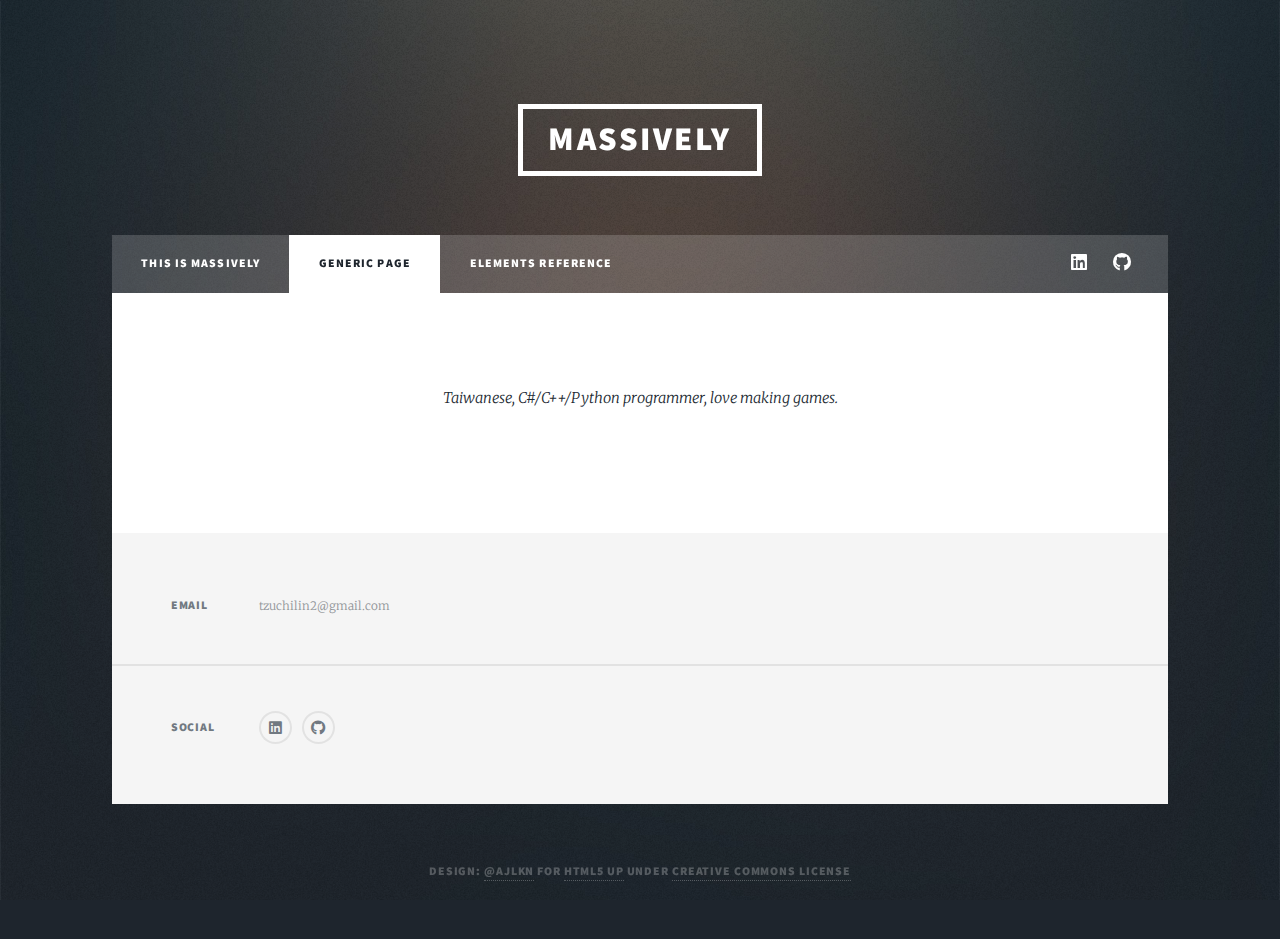
==== commit 254d76e4: "update most of my project" ====
--- a/generic.html
+++ b/generic.html
@@ -30,10 +30,8 @@
 							<li><a href="elements.html">Elements Reference</a></li>
 						</ul>
 						<ul class="icons">
-							<li><a href="#" class="icon brands fa-twitter"><span class="label">Twitter</span></a></li>
-							<li><a href="#" class="icon brands fa-facebook-f"><span class="label">Facebook</span></a></li>
-							<li><a href="#" class="icon brands fa-instagram"><span class="label">Instagram</span></a></li>
-							<li><a href="#" class="icon brands fa-github"><span class="label">GitHub</span></a></li>
+							<li><a href="https://www.linkedin.com/in/%E5%AD%90%E7%A5%BA-%E6%9E%97-884353255/" class="icon brands fa-linkedin"><span class="label">Linkedin</span></a></li>
+							<li><a href="https://github.com/lightweaver2" class="icon brands fa-github"><span class="label">GitHub</span></a></li>
 						</ul>
 					</nav>
 
@@ -43,72 +41,69 @@
 						<!-- Post -->
 							<section class="post">
 								<header class="major">
-									<span class="date">April 25, 2017</span>
-									<h1>This is a<br />
-									Generic Page</h1>
-									<p>Aenean ornare velit lacus varius enim ullamcorper proin aliquam<br />
-									facilisis ante sed etiam magna interdum congue. Lorem ipsum dolor<br />
-									amet nullam sed etiam veroeros.</p>
+									<!-- <span class="date">April 25, 2017</span> -->
+									<!-- <h1>This is a<br />
+									Generic Page</h1> -->
+									<p>Taiwanese, C#/C++/Python programmer, love making games.</p>
 								</header>
-								<div class="image main"><img src="images/pic01.jpg" alt="" /></div>
-								<p>Donec eget ex magna. Interdum et malesuada fames ac ante ipsum primis in faucibus. Pellentesque venenatis dolor imperdiet dolor mattis sagittis. Praesent rutrum sem diam, vitae egestas enim auctor sit amet. Pellentesque leo mauris, consectetur id ipsum sit amet, fergiat. Pellentesque in mi eu massa lacinia malesuada et a elit. Donec urna ex, lacinia in purus ac, pretium pulvinar mauris. Nunc lorem mauris, fringilla in aliquam at, euismod in lectus. Pellentesque habitant morbi tristique senectus et netus et malesuada fames ac turpis egestas. Curabitur sapien risus, commodo eget turpis at, elementum convallis enim turpis, lorem ipsum dolor sit amet nullam.</p>
-								<p>Lorem ipsum dolor sit amet, consectetur adipiscing elit. Duis dapibus rutrum facilisis. Class aptent taciti sociosqu ad litora torquent per conubia nostra, per inceptos himenaeos. Etiam tristique libero eu nibh porttitor fermentum. Nullam venenatis erat id vehicula viverra. Nunc ultrices eros ut ultricies condimentum. Mauris risus lacus, blandit sit amet venenatis non, bibendum vitae dolor. Nunc lorem mauris, fringilla in aliquam at, euismod in lectus. Pellentesque habitant morbi tristique senectus et netus et malesuada fames ac turpis egestas. In non lorem sit amet elit placerat maximus. Pellentesque aliquam maximus risus. Donec eget ex magna. Interdum et malesuada fames ac ante ipsum primis in faucibus. Pellentesque venenatis dolor imperdiet dolor mattis sagittis. Praesent rutrum sem diam, vitae egestas enim auctor sit amet. Pellentesque leo mauris, consectetur id ipsum.</p>
+								<!-- <div class="image main"><img src="images/pic01.jpg" alt="" /></div> -->
+								
 							</section>
 
 					</div>
 
 				<!-- Footer -->
-					<footer id="footer">
+				<footer id="footer">
+					<!-- <section>
+						<form method="post" action="#">
+							<div class="fields">
+								<div class="field">
+									<label for="name">Name</label>
+									<input type="text" name="name" id="name" />
+								</div>
+								<div class="field">
+									<label for="email">Email</label>
+									<input type="text" name="email" id="email" />
+								</div>
+								<div class="field">
+									<label for="message">Message</label>
+									<textarea name="message" id="message" rows="3"></textarea>
+								</div>
+							</div>
+							<ul class="actions">
+								<li><input type="submit" value="Send Message" /></li>
+							</ul>
+						</form>
+					</section> -->
+					<section class="split contact">
+						<!-- <section class="alt">
+							<h3>Address</h3>
+							<p>Taipei, Taiwan</p>
+						</section> -->
+						<!-- <section>
+							<h3>Phone</h3>
+							<p><a href="#">(000) 000-0000</a></p>
+						</section> -->
 						<section>
-							<form method="post" action="#">
-								<div class="fields">
-									<div class="field">
-										<label for="name">Name</label>
-										<input type="text" name="name" id="name" />
-									</div>
-									<div class="field">
-										<label for="email">Email</label>
-										<input type="text" name="email" id="email" />
-									</div>
-									<div class="field">
-										<label for="message">Message</label>
-										<textarea name="message" id="message" rows="3"></textarea>
-									</div>
-								</div>
-								<ul class="actions">
-									<li><input type="submit" value="Send Message" /></li>
-								</ul>
-							</form>
+							<h3>Email</h3>
+							<p>tzuchilin2@gmail.com</p>
 						</section>
-						<section class="split contact">
-							<section class="alt">
-								<h3>Address</h3>
-								<p>1234 Somewhere Road #87257<br />
-								Nashville, TN 00000-0000</p>
-							</section>
-							<section>
-								<h3>Phone</h3>
-								<p><a href="#">(000) 000-0000</a></p>
-							</section>
-							<section>
-								<h3>Email</h3>
-								<p><a href="#">info@untitled.tld</a></p>
-							</section>
-							<section>
-								<h3>Social</h3>
-								<ul class="icons alt">
-									<li><a href="#" class="icon brands alt fa-twitter"><span class="label">Twitter</span></a></li>
-									<li><a href="#" class="icon brands alt fa-facebook-f"><span class="label">Facebook</span></a></li>
-									<li><a href="#" class="icon brands alt fa-instagram"><span class="label">Instagram</span></a></li>
-									<li><a href="#" class="icon brands alt fa-github"><span class="label">GitHub</span></a></li>
-								</ul>
-							</section>
+						<section>
+							<h3>Social</h3>
+							<ul class="icons alt">
+								<li><a href="https://www.linkedin.com/in/%E5%AD%90%E7%A5%BA-%E6%9E%97-884353255/" class="icon brands fa-linkedin"><span class="label">Linkedin</span></a></li>
+								<li><a href="https://github.com/lightweaver2" class="icon brands fa-github"><span class="label">GitHub</span></a></li>
+							</ul>
 						</section>
-					</footer>
+					</section>
+				</footer>
 
 				<!-- Copyright -->
 					<div id="copyright">
-						<ul><li>&copy; Untitled</li><li>Design: <a href="https://html5up.net">HTML5 UP</a></li></ul>
+						<ul>
+							<!-- <li>&copy; Untitled</li> -->
+							<li>Design: <a href="https://twitter.com/ajlkn">@ajlkn</a> for <a href="https://html5up.net">HTML5 UP</a> under <a href="https://html5up.net/license">Creative Commons license</a></li>
+						</ul>
 					</div>
 
 			</div>
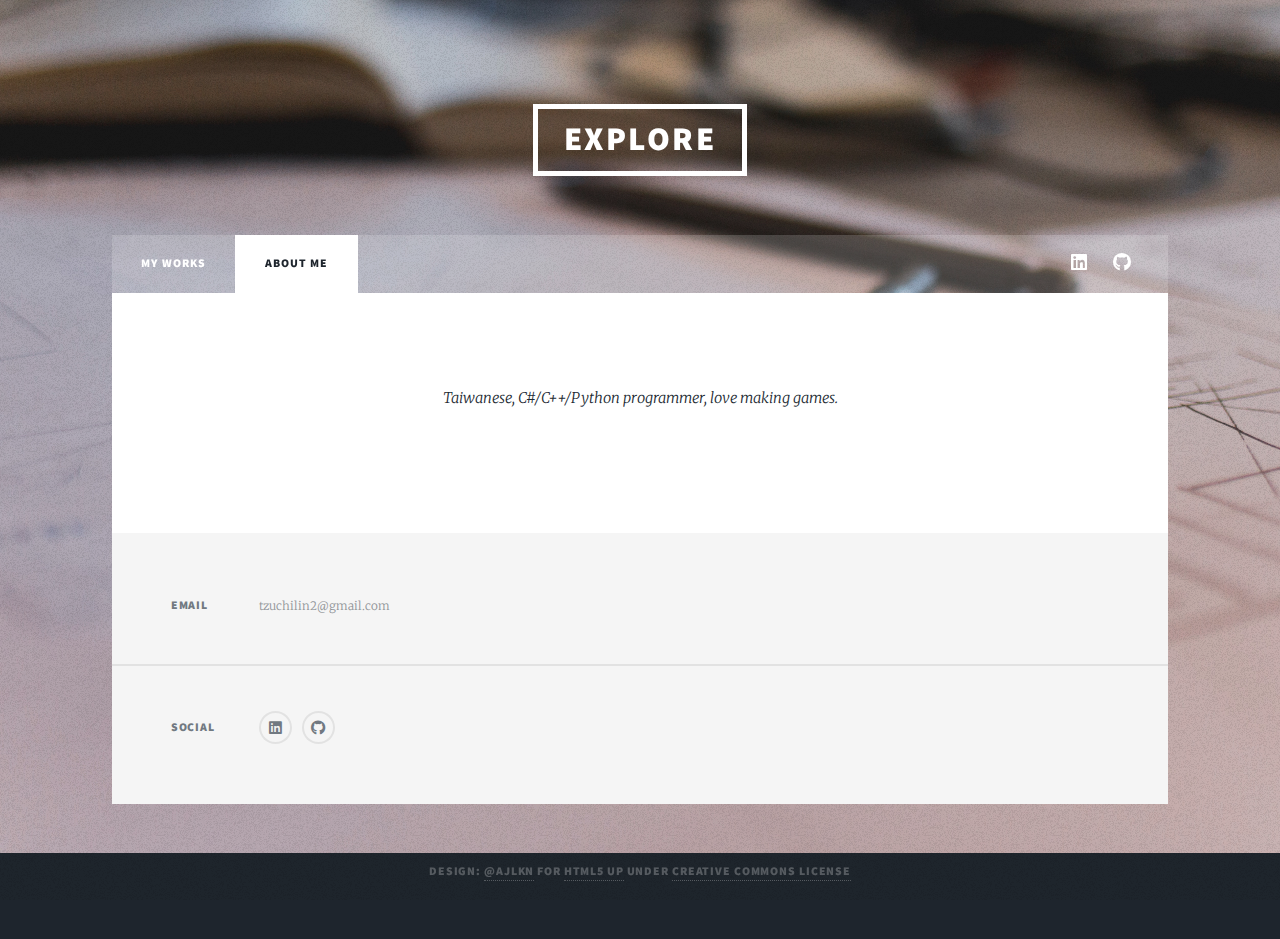
==== commit 4b80ff8a: "finish first draft" ====
--- a/generic.html
+++ b/generic.html
@@ -6,7 +6,7 @@
 -->
 <html>
 	<head>
-		<title>Generic Page - Massively by HTML5 UP</title>
+		<title>Tzu Chi Lin's Portfolio</title>
 		<meta charset="utf-8" />
 		<meta name="viewport" content="width=device-width, initial-scale=1, user-scalable=no" />
 		<link rel="stylesheet" href="assets/css/main.css" />
@@ -19,15 +19,15 @@
 
 				<!-- Header -->
 					<header id="header">
-						<a href="index.html" class="logo">Massively</a>
+						<a href="index.html" class="logo">Explore</a>
 					</header>
 
 				<!-- Nav -->
 					<nav id="nav">
 						<ul class="links">
-							<li><a href="index.html">This is Massively</a></li>
-							<li class="active"><a href="generic.html">Generic Page</a></li>
-							<li><a href="elements.html">Elements Reference</a></li>
+							<li><a href="index.html">My Works</a></li>
+							<li class="active"><a>About Me</a></li>
+							
 						</ul>
 						<ul class="icons">
 							<li><a href="https://www.linkedin.com/in/%E5%AD%90%E7%A5%BA-%E6%9E%97-884353255/" class="icon brands fa-linkedin"><span class="label">Linkedin</span></a></li>
--- a/assets/css/main.css
+++ b/assets/css/main.css
@@ -1,10 +1,10 @@
 @import url(fontawesome-all.min.css);
 @import url("https://fonts.googleapis.com/css?family=Merriweather:300,700,300italic,700italic|Source+Sans+Pro:900");
 
-/*
-	Massively by HTML5 UP
-	html5up.net | @ajlkn
-	Free for personal and commercial use under the CCA 3.0 license (html5up.net/license)
+/*
+	Massively by HTML5 UP
+	html5up.net | @ajlkn
+	Free for personal and commercial use under the CCA 3.0 license (html5up.net/license)
 */
 
 html, body, div, span, applet, object,
@@ -3234,7 +3234,7 @@
 			width: 100%;
 			height: 100%;
 			background-color: #212931;
-			background-image: url("../../images/overlay.png"), linear-gradient(0deg, rgba(0, 0, 0, 0.1), rgba(0, 0, 0, 0.1)), url("../../images/bg.jpg");
+			background-image: url("../../images/overlay.png"), linear-gradient(0deg, rgba(0, 0, 0, 0.1), rgba(0, 0, 0, 0.1)), url("../../images/BG_Pen.jpg");
 			background-size: auto,								auto,														100% auto;
 			background-position: center,								center,														top center;
 			background-repeat: repeat,								no-repeat,													no-repeat;
--- a/assets/css/noscript.css
+++ b/assets/css/noscript.css
@@ -1,16 +1,16 @@
 @import url(font-awesome.min.css);
 
-/*
-	Massively by HTML5 UP
-	html5up.net | @ajlkn
-	Free for personal and commercial use under the CCA 3.0 license (html5up.net/license)
+/*
+	Massively by HTML5 UP
+	html5up.net | @ajlkn
+	Free for personal and commercial use under the CCA 3.0 license (html5up.net/license)
 */
 
 /* Wrapper */
 
 	#wrapper {
 		background-color: #212931;
-		background-image: url("../../images/overlay.png"), linear-gradient(0deg, rgba(0, 0, 0, 0.1), rgba(0, 0, 0, 0.1)), url("../../images/bg.jpg");
+		background-image: url("../../images/overlay.png"), linear-gradient(0deg, rgba(0, 0, 0, 0.1), rgba(0, 0, 0, 0.1)), url("../../images/BG_Pen.jpg");
 		background-size: auto,								auto,														100% auto;
 		background-position: center,								center,														top center;
 		background-repeat: repeat,								no-repeat,													no-repeat;
